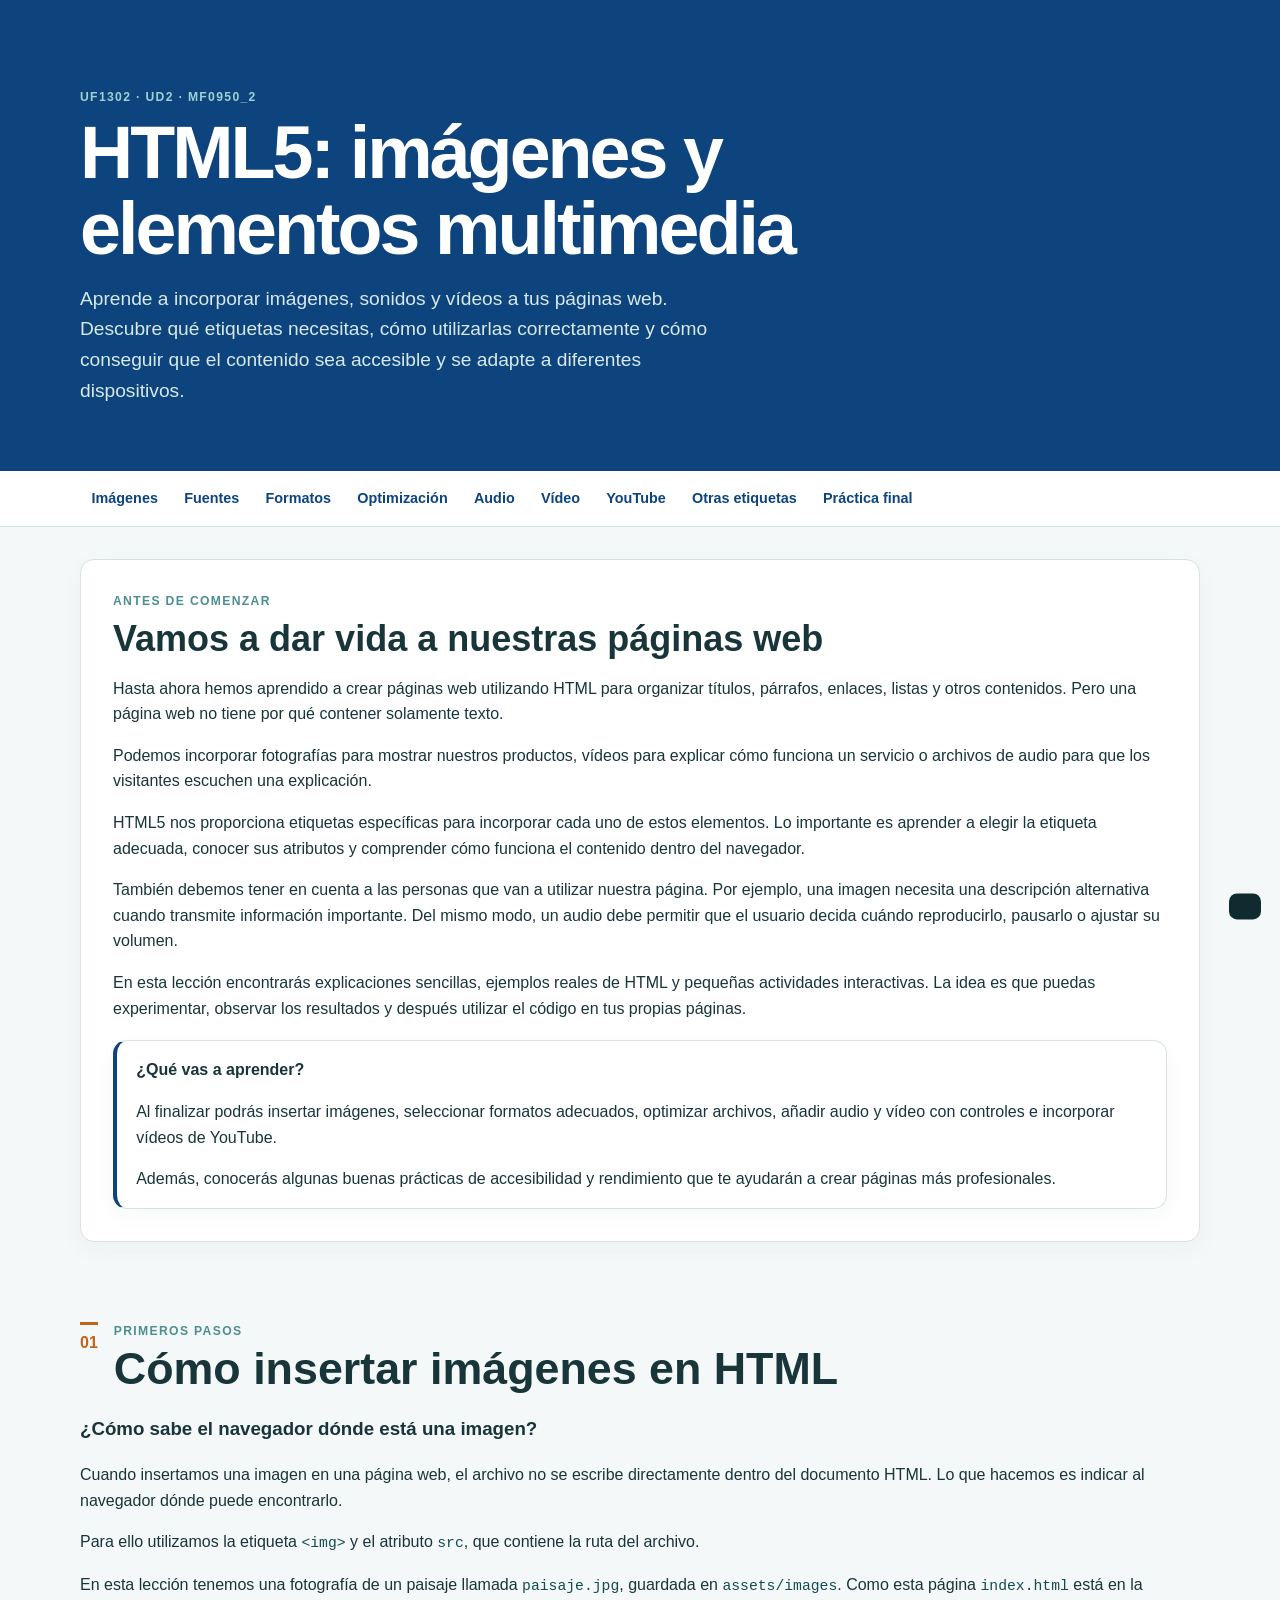
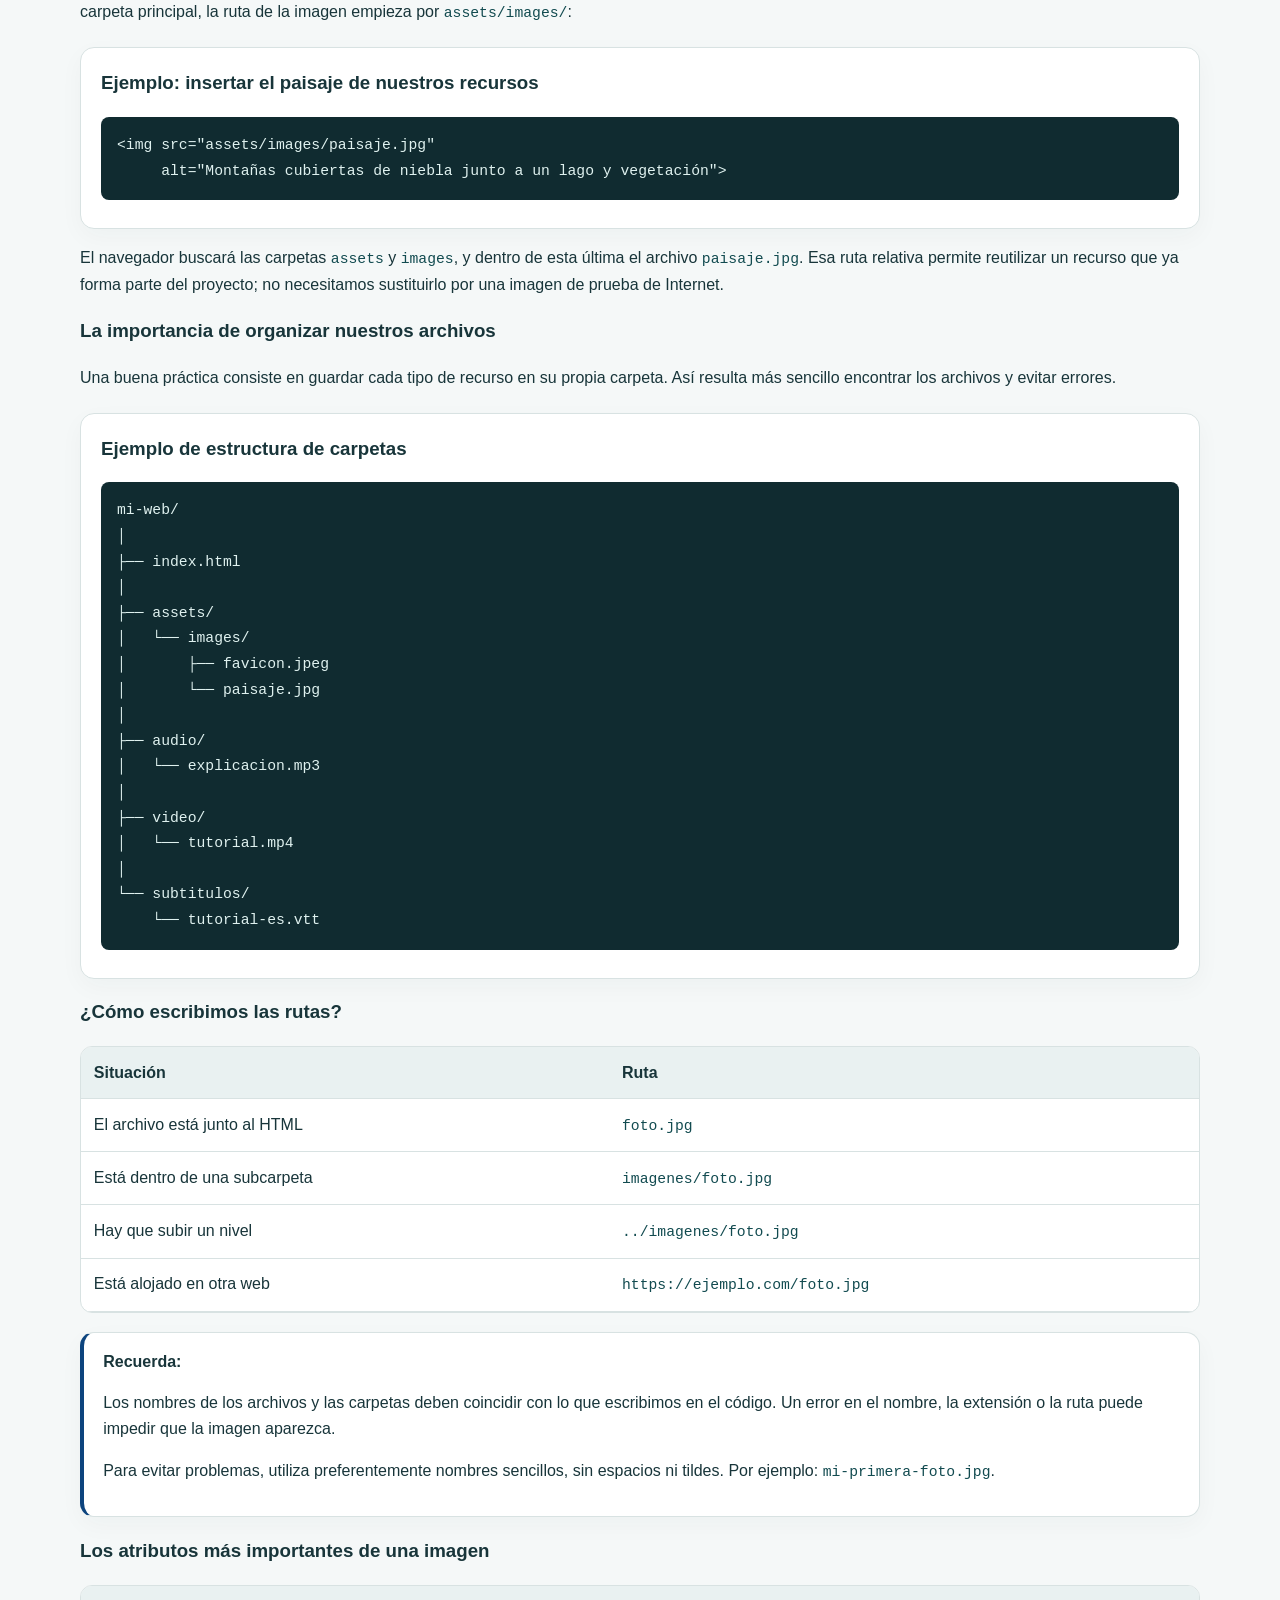
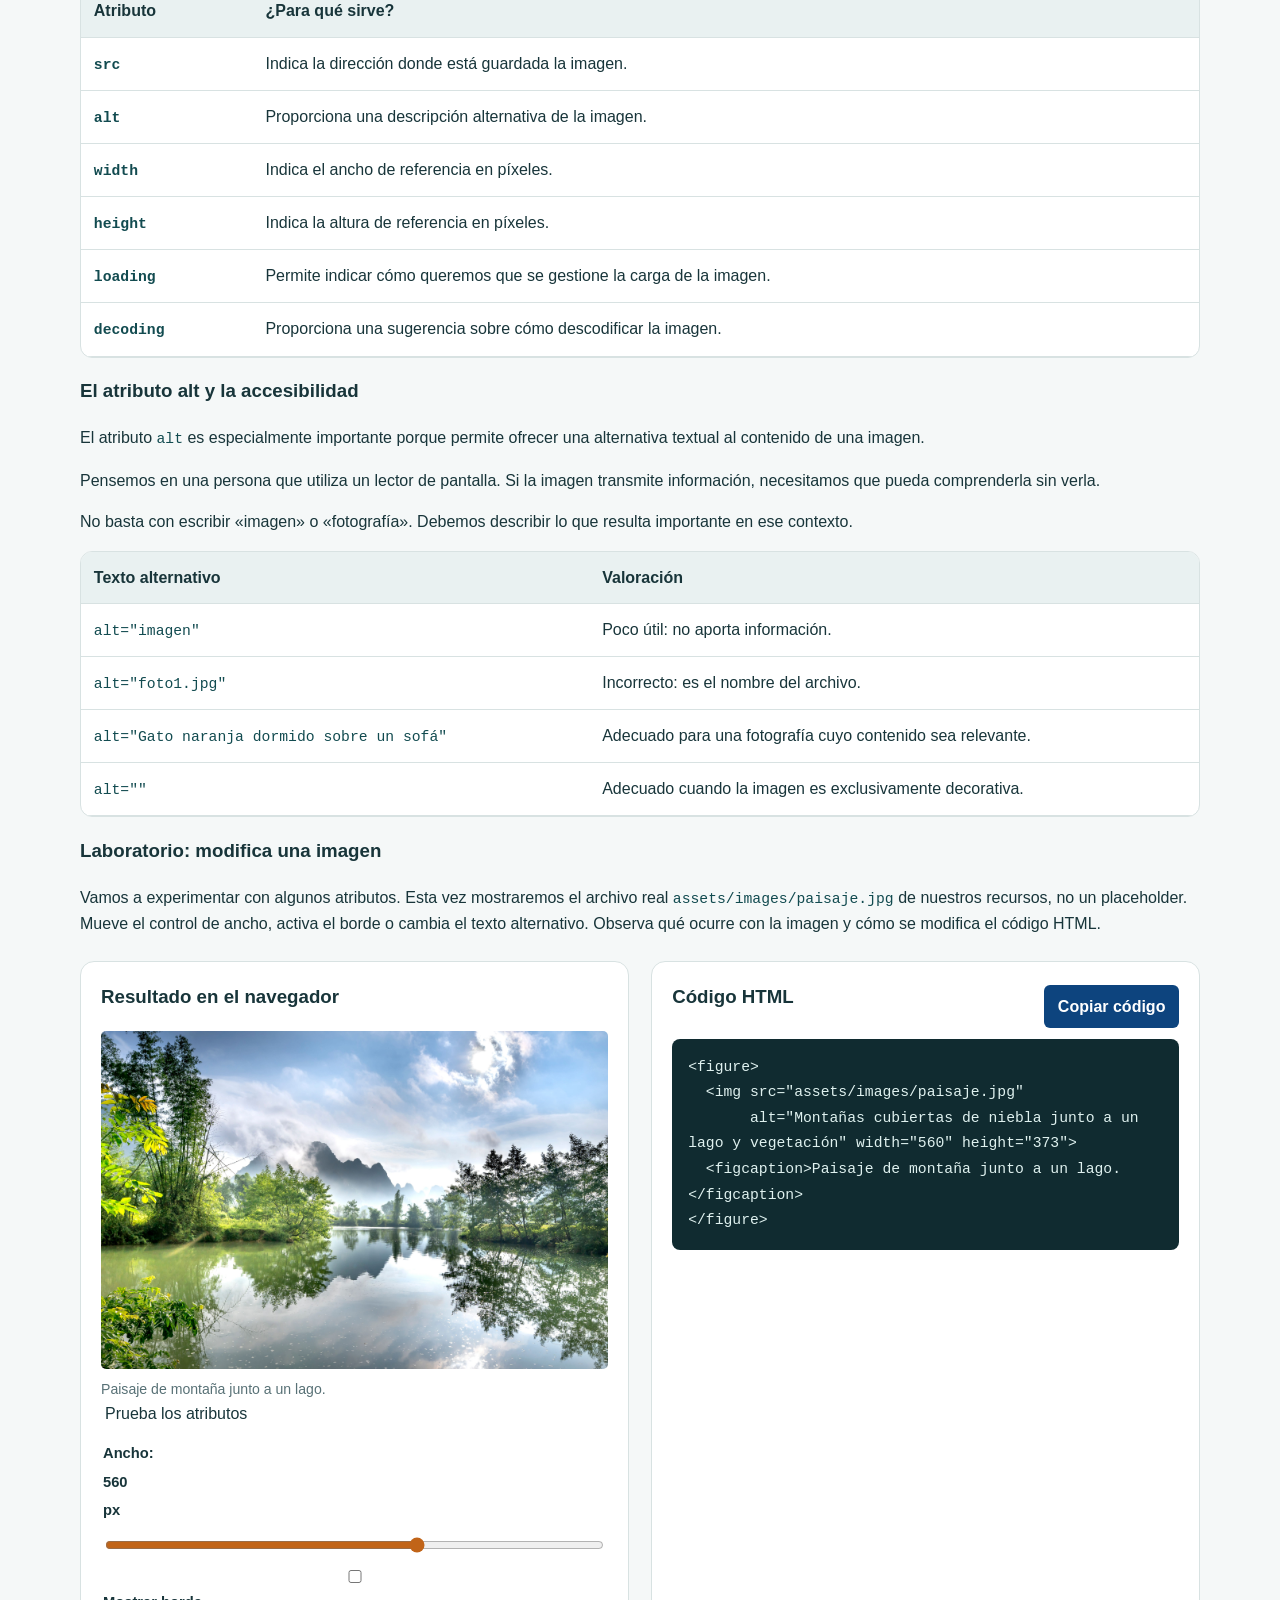
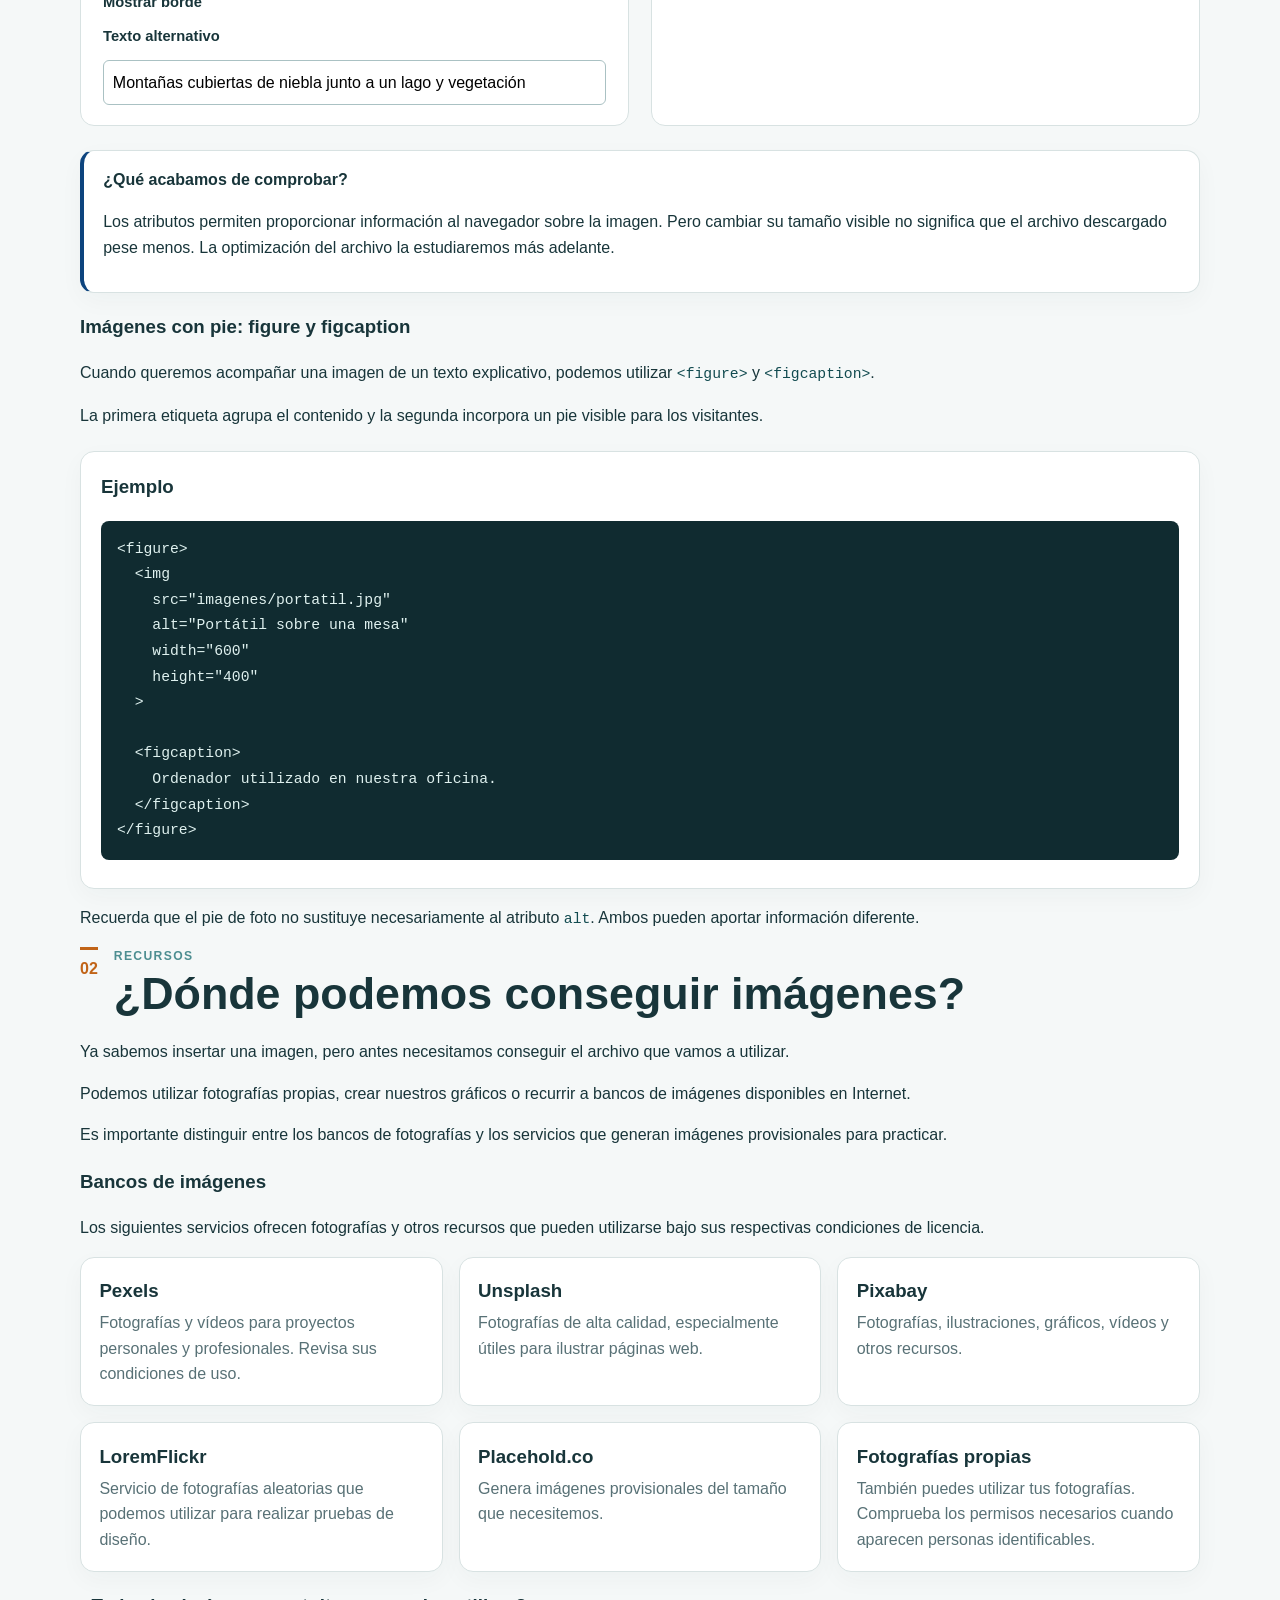
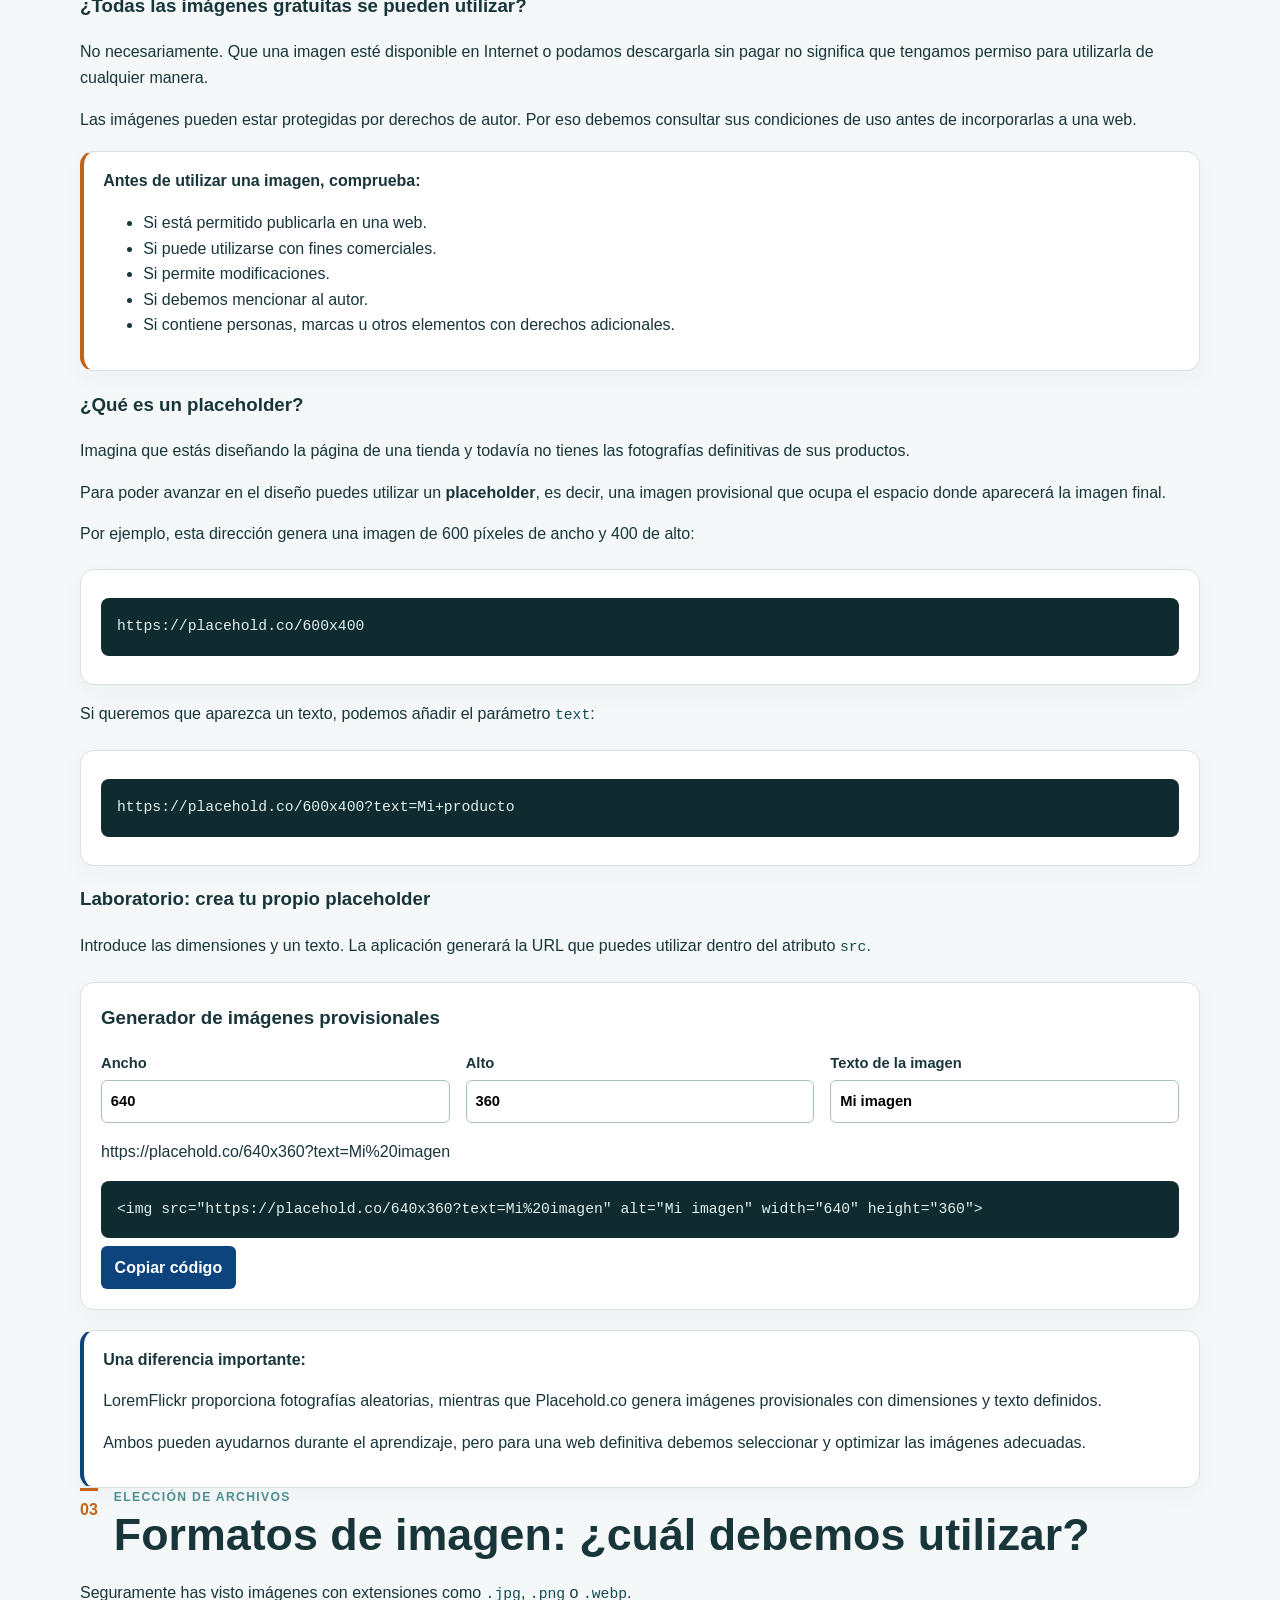
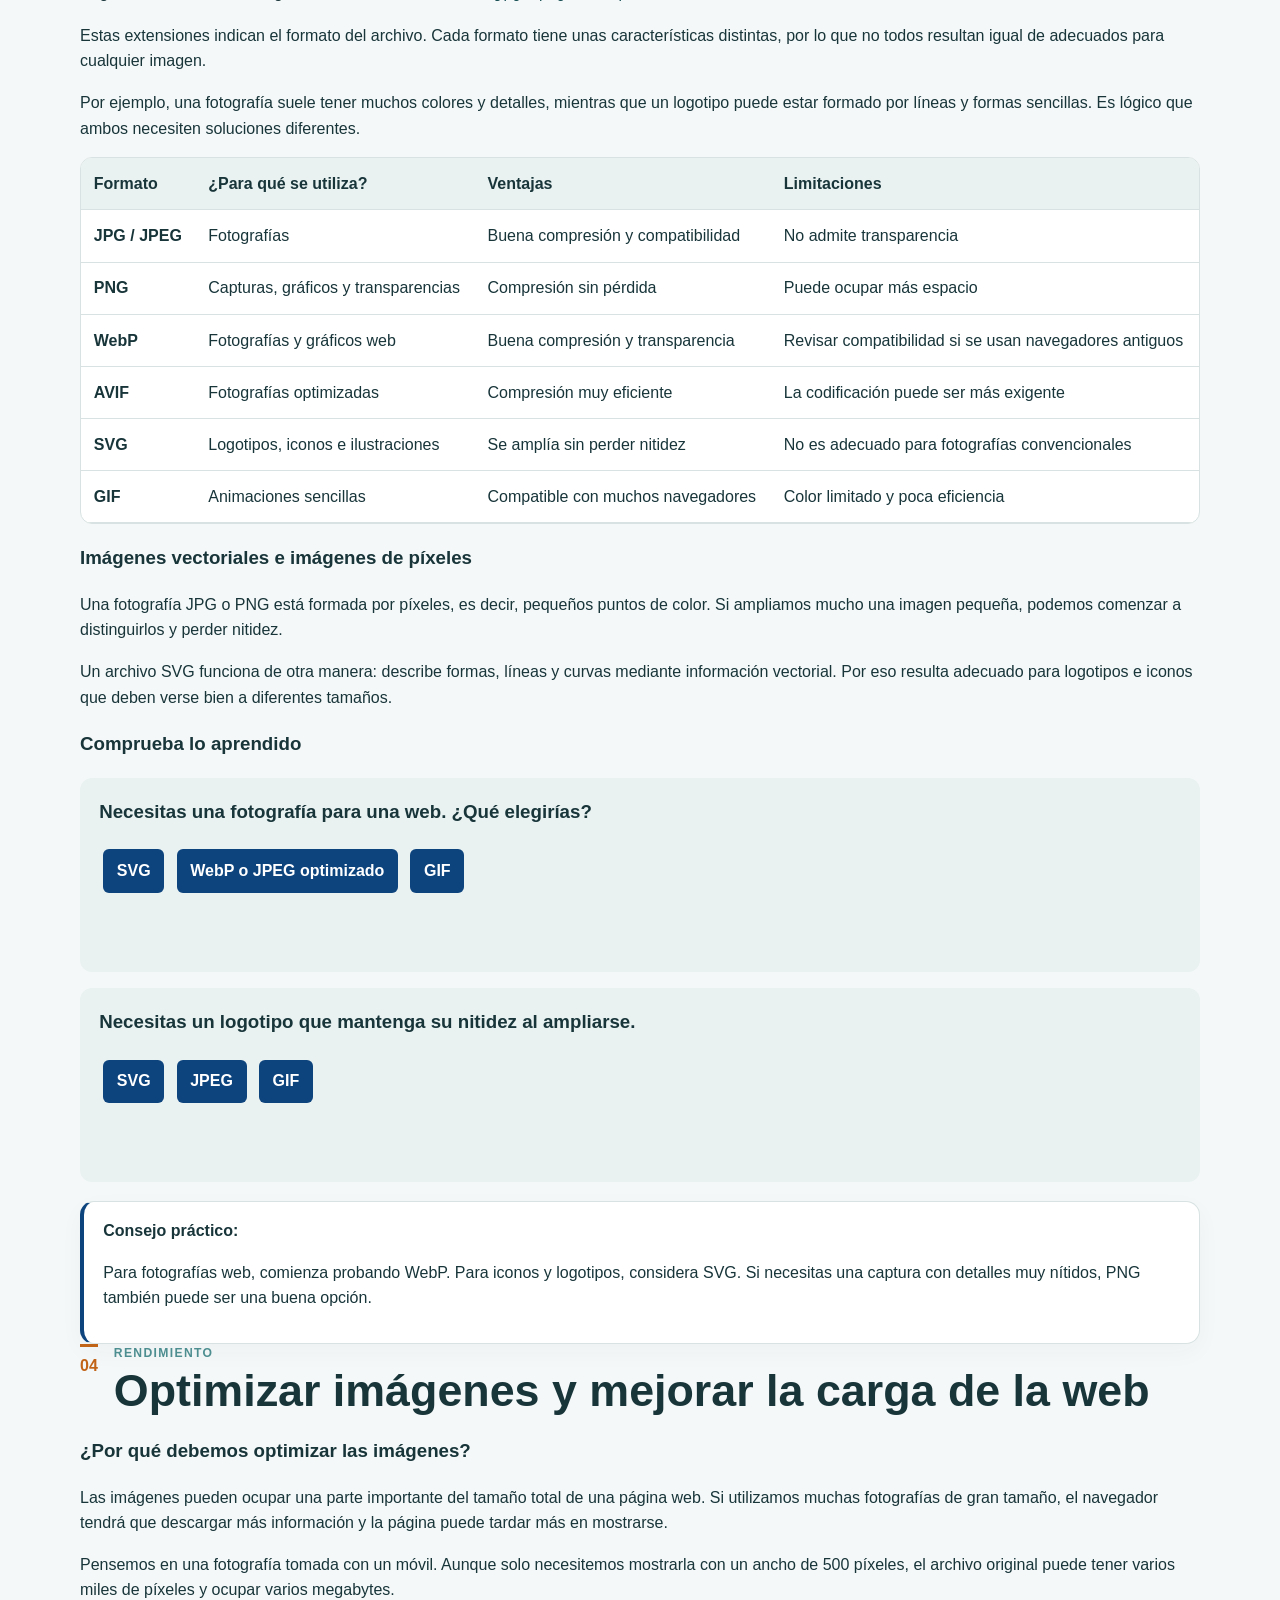
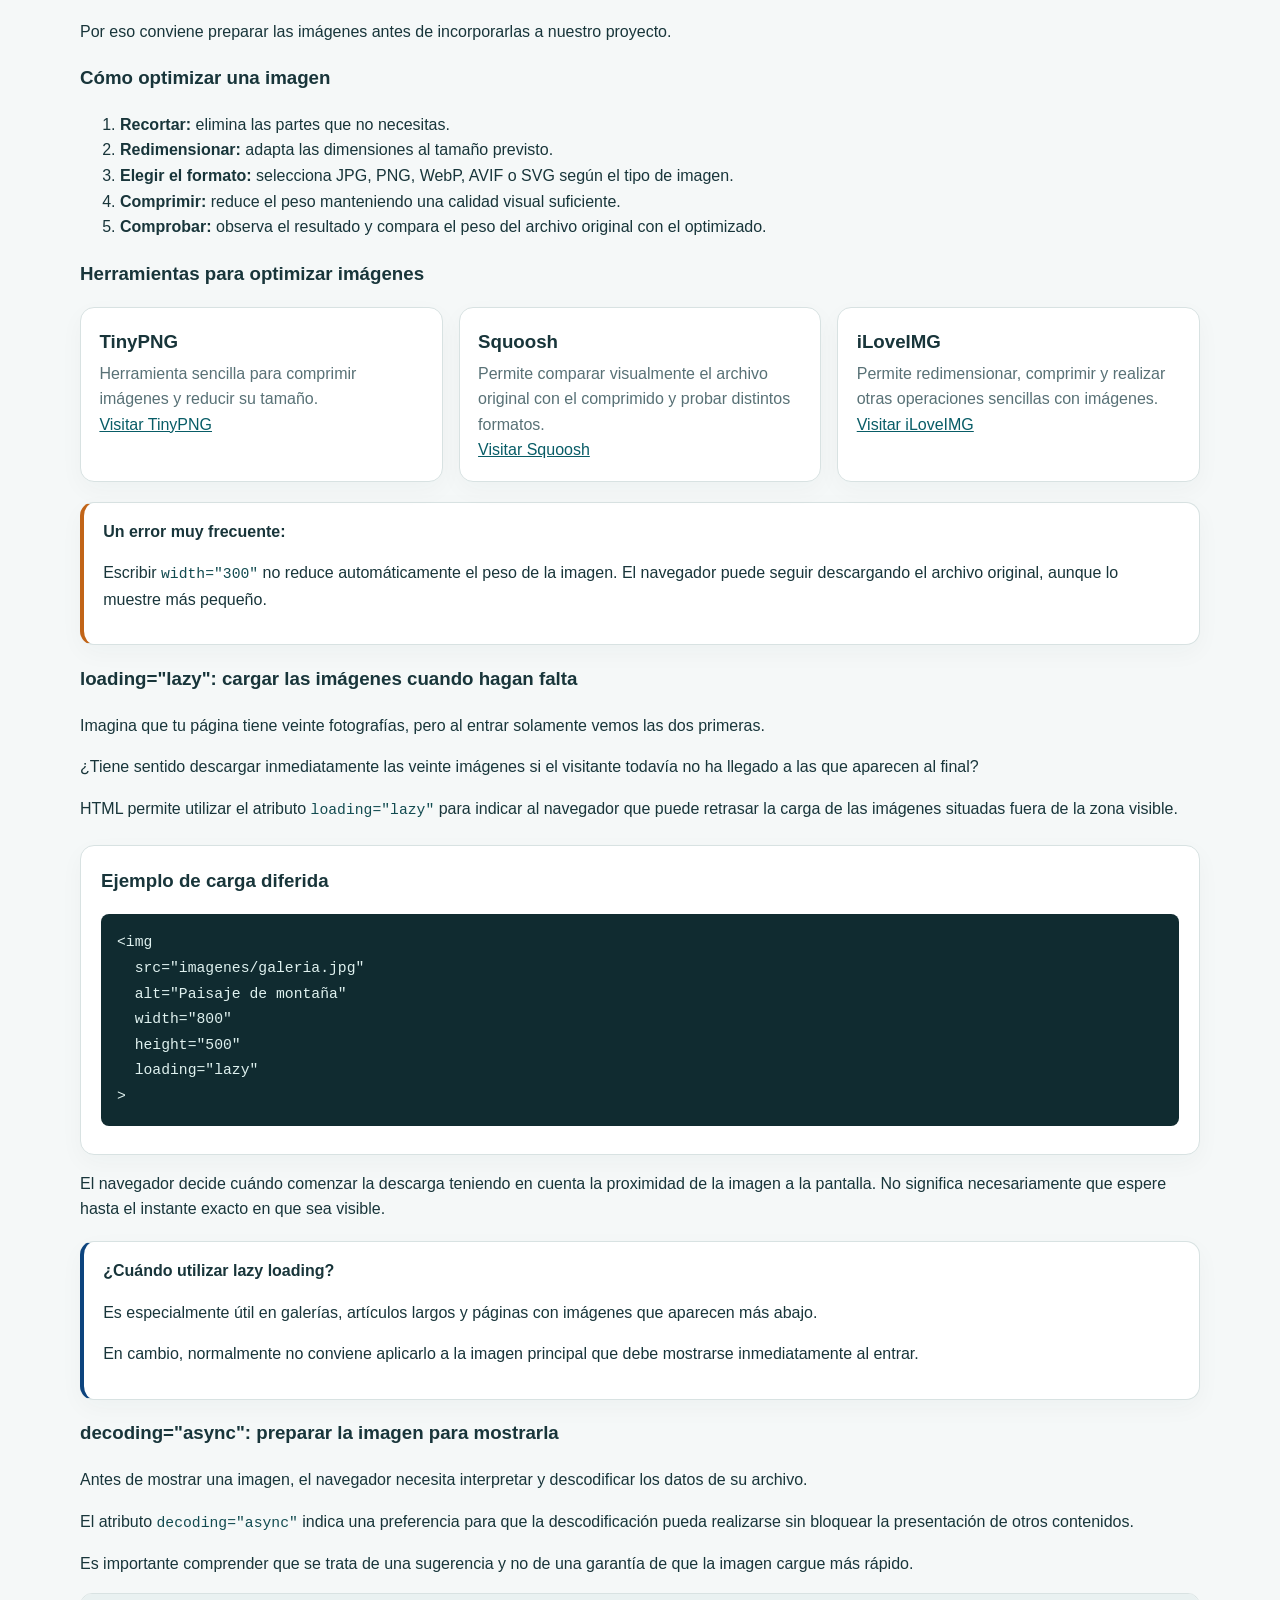
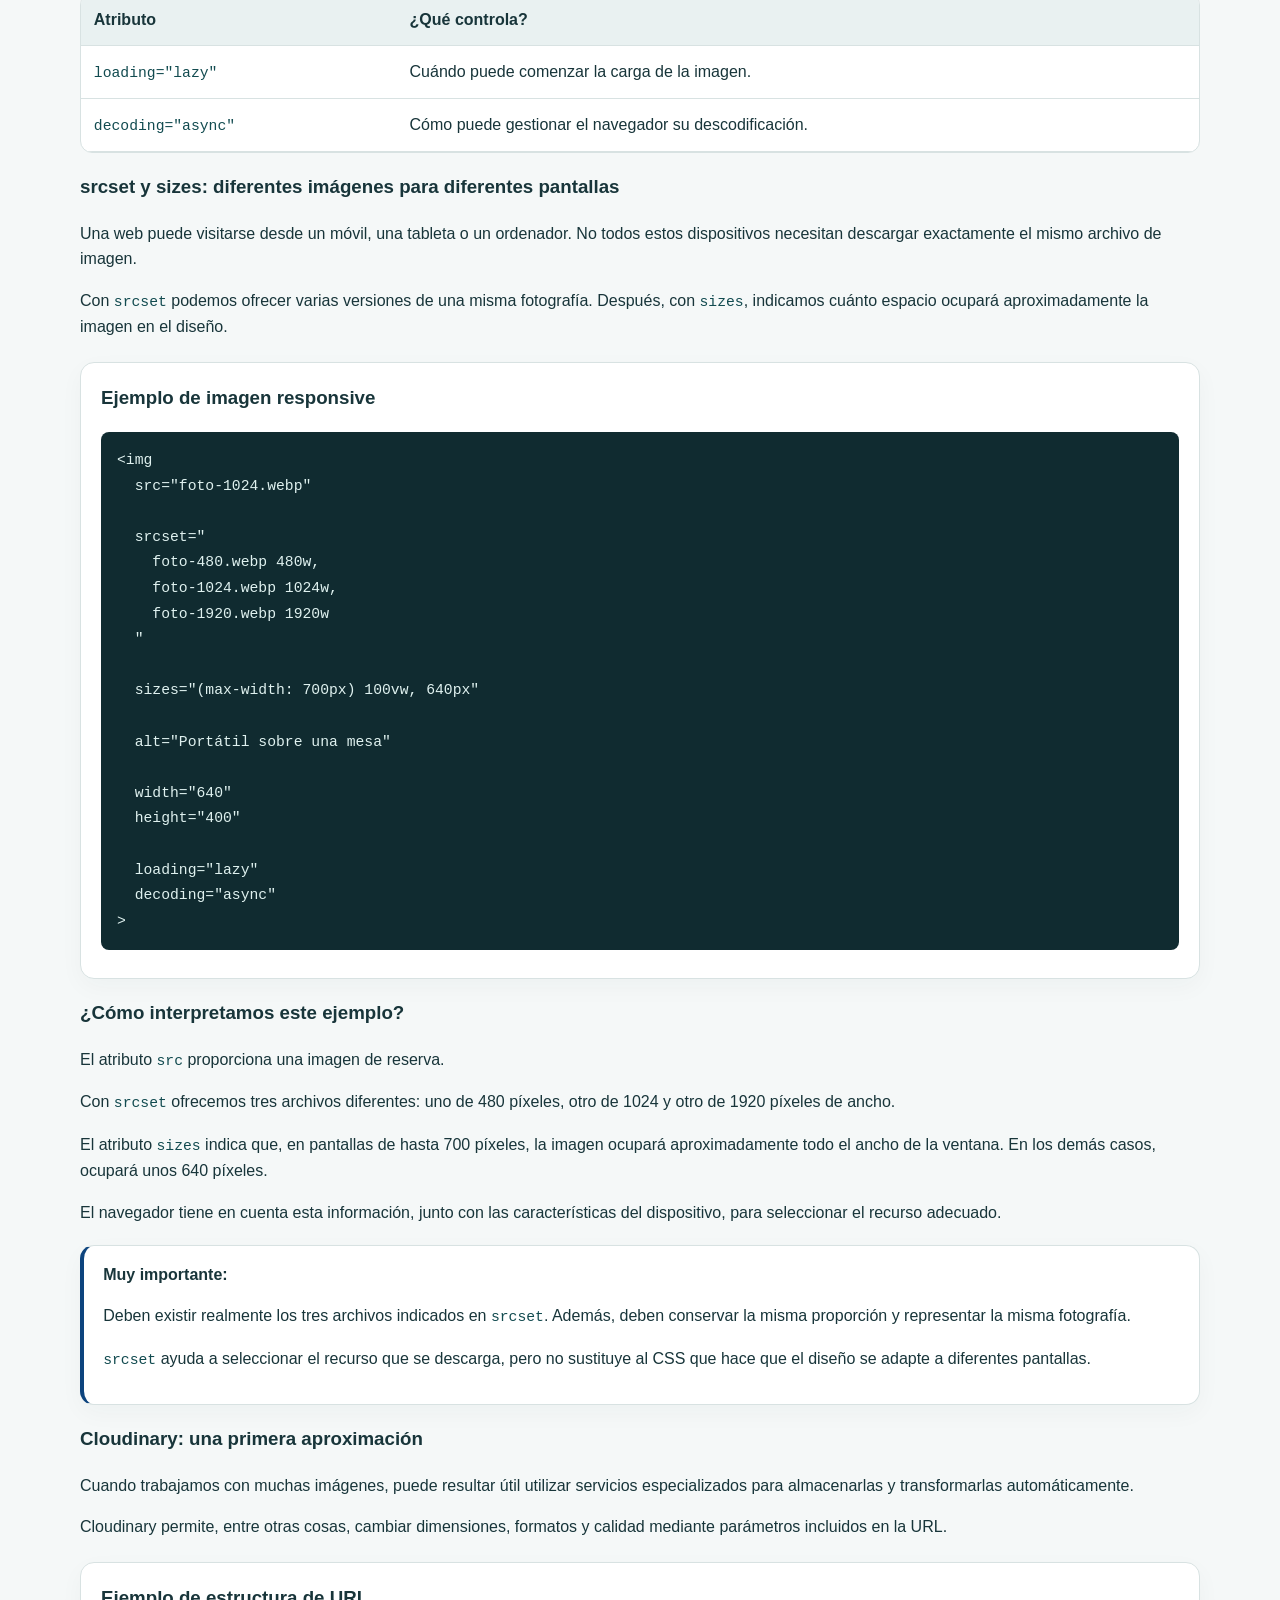
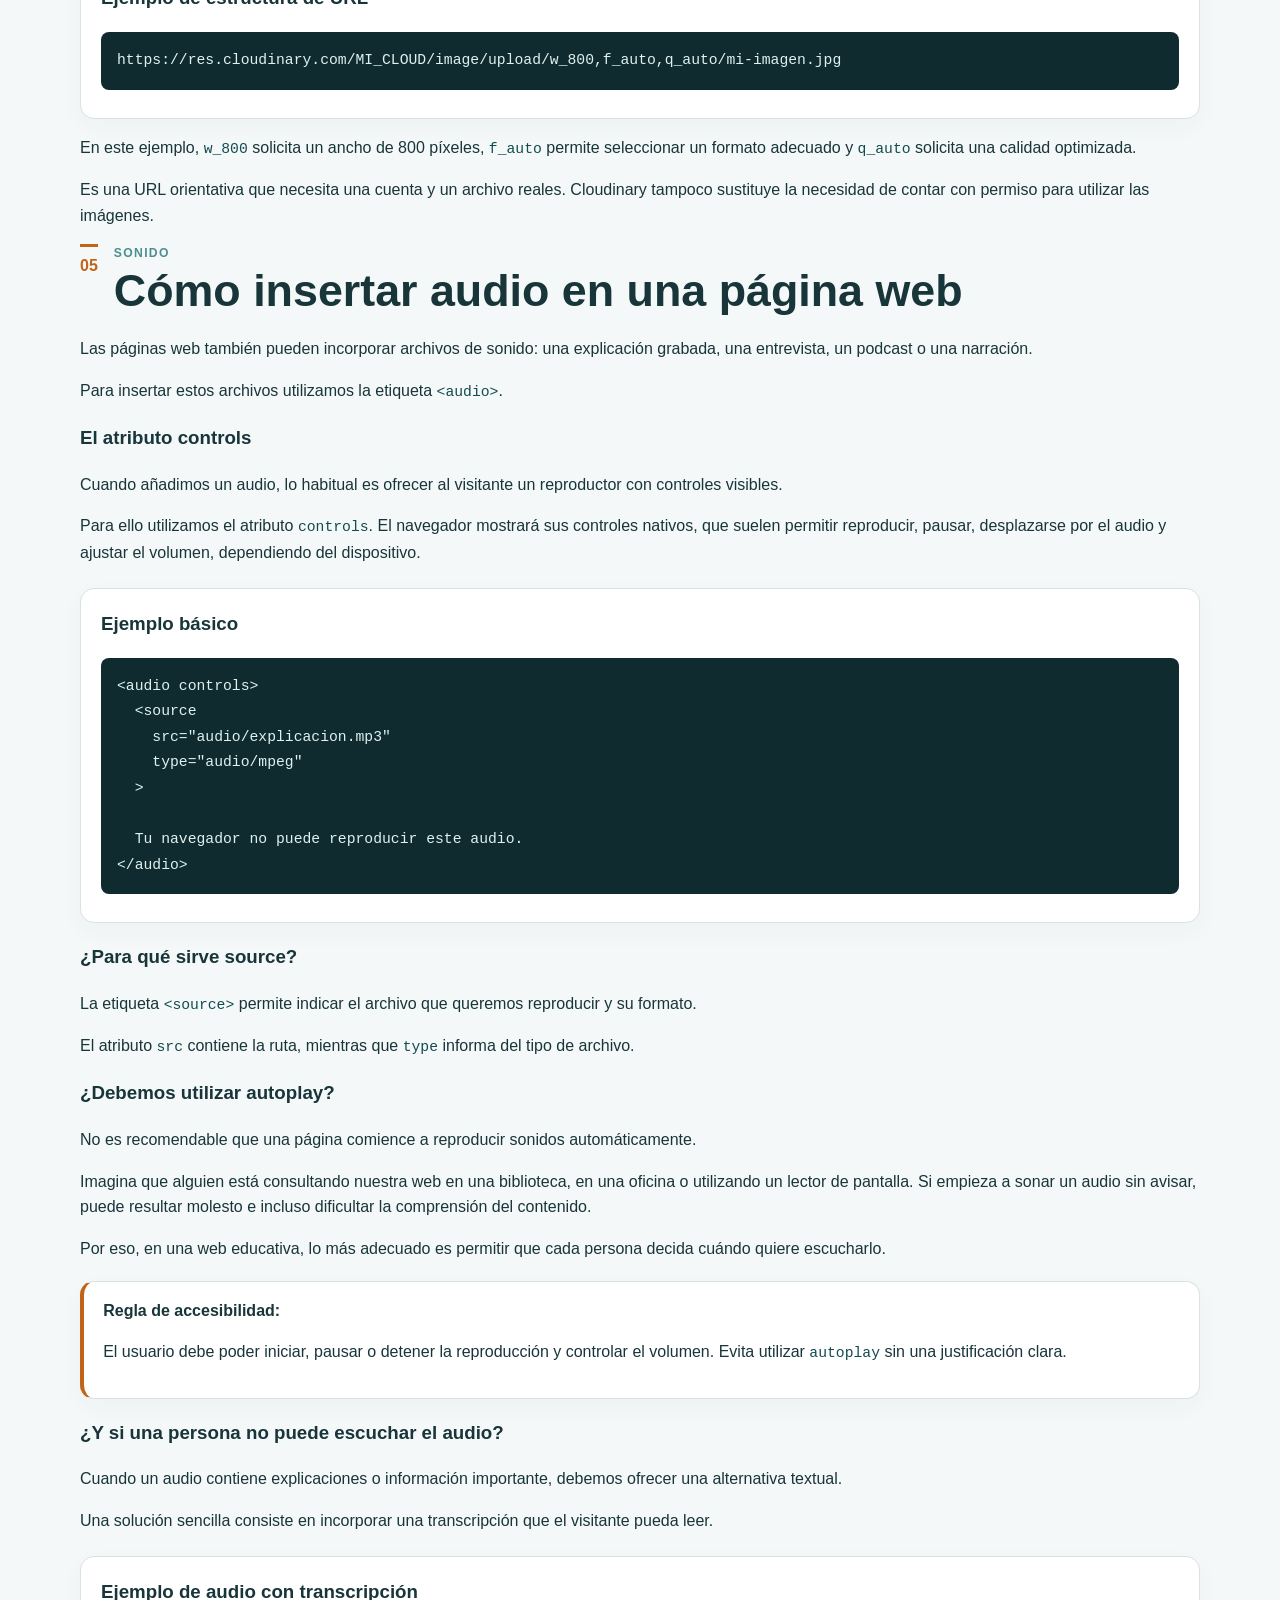
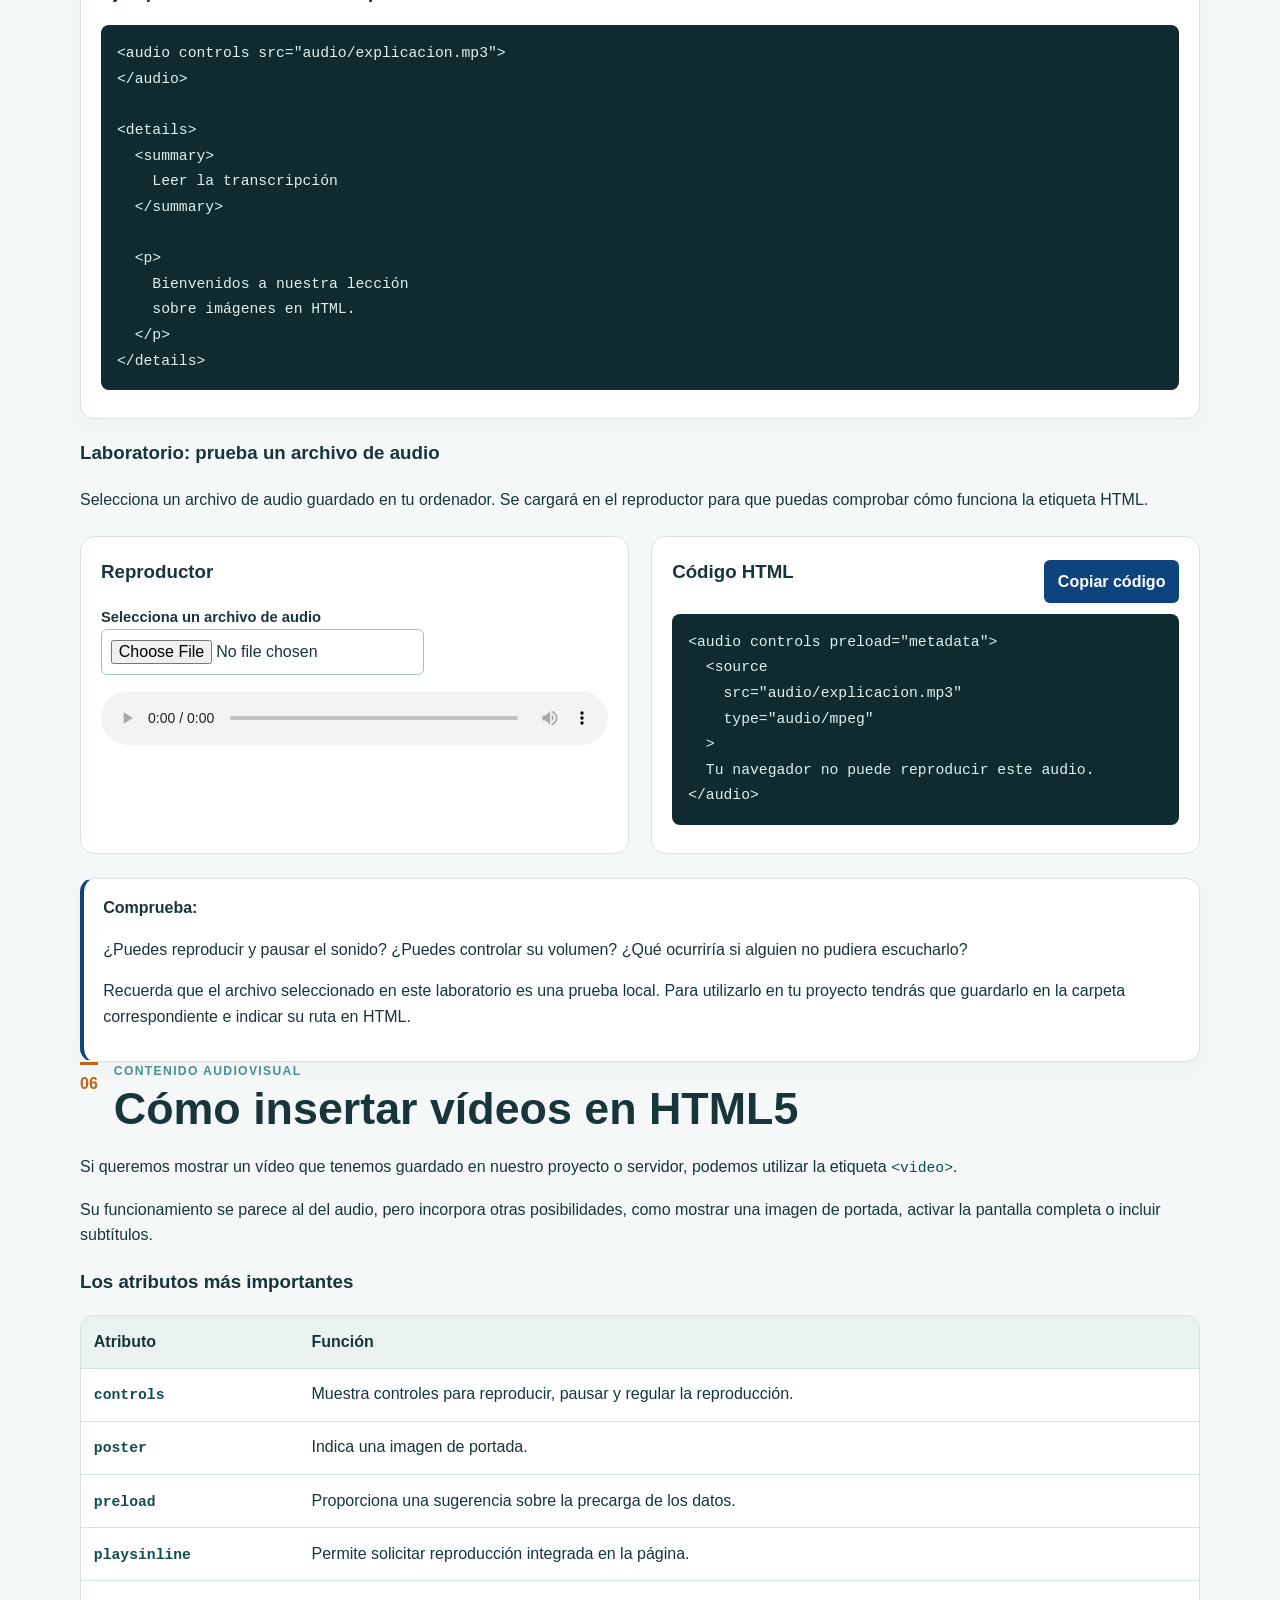
==== index.html @ 97472e69 "subida inicial" ====
<!doctype html>
<html lang="es">
<head>
  <meta charset="UTF-8">
  <meta name="viewport"
        content="width=device-width, initial-scale=1">

  <meta name="description"
        content="Lección interactiva sobre imágenes, audio,
        vídeo y elementos multimedia en HTML5.">

  <title>HTML5: imágenes y elementos multimedia</title>

  <link rel="stylesheet" href="css/styles.css">
  <link rel="icon" type="image/jpeg" href="assets/images/favicon.jpeg">
</head>

<body>

<a class="skip" href="#contenido">
  Saltar al contenido
</a>

<!-- CABECERA -->
<header>
  <div class="wrap">
    <p class="eyebrow">UF1302 · UD2 · MF0950_2</p>

    <h1>HTML5: imágenes y elementos multimedia</h1>

    <p class="lead">
      Aprende a incorporar imágenes, sonidos y vídeos
      a tus páginas web. Descubre qué etiquetas necesitas,
      cómo utilizarlas correctamente y cómo conseguir
      que el contenido sea accesible y se adapte
      a diferentes dispositivos.
    </p>
  </div>
</header>

<!-- NAVEGACIÓN -->
<nav aria-label="Apartados de la lección">
  <div class="wrap">
    <a href="#imagenes">Imágenes</a>
    <a href="#fuentes">Fuentes</a>
    <a href="#formatos">Formatos</a>
    <a href="#rendimiento">Optimización</a>
    <a href="#audio">Audio</a>
    <a href="#video">Vídeo</a>
    <a href="#youtube">YouTube</a>
    <a href="#otros">Otras etiquetas</a>
    <a href="#resumen">Práctica final</a>
  </div>
</nav>

<main id="contenido" class="wrap">

  <!-- INTRODUCCIÓN -->
  <section class="intro">

    <p class="eyebrow">Antes de comenzar</p>

    <h2>Vamos a dar vida a nuestras páginas web</h2>

    <p>
      Hasta ahora hemos aprendido a crear páginas web
      utilizando HTML para organizar títulos, párrafos,
      enlaces, listas y otros contenidos.
      Pero una página web no tiene por qué contener
      solamente texto.
    </p>

    <p>
      Podemos incorporar fotografías para mostrar
      nuestros productos, vídeos para explicar cómo
      funciona un servicio o archivos de audio
      para que los visitantes escuchen una explicación.
    </p>

    <p>
      HTML5 nos proporciona etiquetas específicas
      para incorporar cada uno de estos elementos.
      Lo importante es aprender a elegir la etiqueta
      adecuada, conocer sus atributos y comprender
      cómo funciona el contenido dentro del navegador.
    </p>

    <p>
      También debemos tener en cuenta a las personas
      que van a utilizar nuestra página.
      Por ejemplo, una imagen necesita una descripción
      alternativa cuando transmite información importante.
      Del mismo modo, un audio debe permitir que el usuario
      decida cuándo reproducirlo, pausarlo o ajustar
      su volumen.
    </p>

    <p>
      En esta lección encontrarás explicaciones sencillas,
      ejemplos reales de HTML y pequeñas actividades
      interactivas. La idea es que puedas experimentar,
      observar los resultados y después utilizar
      el código en tus propias páginas.
    </p>

    <aside>
      <strong>¿Qué vas a aprender?</strong>
      <p>
        Al finalizar podrás insertar imágenes,
        seleccionar formatos adecuados, optimizar
        archivos, añadir audio y vídeo con controles
        e incorporar vídeos de YouTube.
      </p>
      <p>
        Además, conocerás algunas buenas prácticas
        de accesibilidad y rendimiento que te ayudarán
        a crear páginas más profesionales.
      </p>
    </aside>

  </section>

  <!-- SECCIÓN 1: IMÁGENES -->
  <section id="imagenes">

    <div class="title">
      <b>01</b>
      <div>
        <p class="eyebrow">Primeros pasos</p>
        <h2>Cómo insertar imágenes en HTML</h2>
      </div>
    </div>

    <h3>¿Cómo sabe el navegador dónde está una imagen?</h3>

    <p>
      Cuando insertamos una imagen en una página web,
      el archivo no se escribe directamente dentro
      del documento HTML. Lo que hacemos es indicar
      al navegador dónde puede encontrarlo.
    </p>

    <p>
      Para ello utilizamos la etiqueta
      <code>&lt;img&gt;</code> y el atributo
      <code>src</code>, que contiene la ruta
      del archivo.
    </p>

    <p>
      En esta lección tenemos una fotografía de un paisaje
      llamada <code>paisaje.jpg</code>, guardada en
      <code>assets/images</code>. Como esta página
      <code>index.html</code> está en la carpeta principal,
      la ruta de la imagen empieza por
      <code>assets/images/</code>:
    </p>

    <article class="tool">
      <h3>Ejemplo: insertar el paisaje de nuestros recursos</h3>

      <pre><code>&lt;img src="assets/images/paisaje.jpg"
     alt="Montañas cubiertas de niebla junto a un lago y vegetación"&gt;</code></pre>
    </article>

    <p>
      El navegador buscará las carpetas
      <code>assets</code> y <code>images</code>, y dentro
      de esta última el archivo <code>paisaje.jpg</code>.
      Esa ruta relativa permite reutilizar un recurso
      que ya forma parte del proyecto; no necesitamos
      sustituirlo por una imagen de prueba de Internet.
    </p>

    <h3>La importancia de organizar nuestros archivos</h3>

    <p>
      Una buena práctica consiste en guardar cada tipo
      de recurso en su propia carpeta.
      Así resulta más sencillo encontrar los archivos
      y evitar errores.
    </p>

    <article class="tool">
      <h3>Ejemplo de estructura de carpetas</h3>

      <pre><code>mi-web/
│
├── index.html
│
├── assets/
│   └── images/
│       ├── favicon.jpeg
│       └── paisaje.jpg
│
├── audio/
│   └── explicacion.mp3
│
├── video/
│   └── tutorial.mp4
│
└── subtitulos/
    └── tutorial-es.vtt</code></pre>
    </article>

    <h3>¿Cómo escribimos las rutas?</h3>

    <div class="table">
      <table>
        <thead>
          <tr>
            <th>Situación</th>
            <th>Ruta</th>
          </tr>
        </thead>

        <tbody>
          <tr>
            <td>El archivo está junto al HTML</td>
            <td><code>foto.jpg</code></td>
          </tr>

          <tr>
            <td>Está dentro de una subcarpeta</td>
            <td><code>imagenes/foto.jpg</code></td>
          </tr>

          <tr>
            <td>Hay que subir un nivel</td>
            <td><code>../imagenes/foto.jpg</code></td>
          </tr>

          <tr>
            <td>Está alojado en otra web</td>
            <td><code>https://ejemplo.com/foto.jpg</code></td>
          </tr>
        </tbody>
      </table>
    </div>

    <aside>
      <strong>Recuerda:</strong>
      <p>
        Los nombres de los archivos y las carpetas deben
        coincidir con lo que escribimos en el código.
        Un error en el nombre, la extensión o la ruta
        puede impedir que la imagen aparezca.
      </p>
      <p>
        Para evitar problemas, utiliza preferentemente
        nombres sencillos, sin espacios ni tildes.
        Por ejemplo: <code>mi-primera-foto.jpg</code>.
      </p>
    </aside>

    <h3>Los atributos más importantes de una imagen</h3>

    <div class="table">
      <table>
        <thead>
          <tr>
            <th>Atributo</th>
            <th>¿Para qué sirve?</th>
          </tr>
        </thead>

        <tbody>
          <tr>
            <th><code>src</code></th>
            <td>
              Indica la dirección donde está guardada
              la imagen.
            </td>
          </tr>

          <tr>
            <th><code>alt</code></th>
            <td>
              Proporciona una descripción alternativa
              de la imagen.
            </td>
          </tr>

          <tr>
            <th><code>width</code></th>
            <td>
              Indica el ancho de referencia en píxeles.
            </td>
          </tr>

          <tr>
            <th><code>height</code></th>
            <td>
              Indica la altura de referencia en píxeles.
            </td>
          </tr>

          <tr>
            <th><code>loading</code></th>
            <td>
              Permite indicar cómo queremos que se
              gestione la carga de la imagen.
            </td>
          </tr>

          <tr>
            <th><code>decoding</code></th>
            <td>
              Proporciona una sugerencia sobre cómo
              descodificar la imagen.
            </td>
          </tr>
        </tbody>
      </table>
    </div>

    <h3>El atributo alt y la accesibilidad</h3>

    <p>
      El atributo <code>alt</code> es especialmente
      importante porque permite ofrecer una alternativa
      textual al contenido de una imagen.
    </p>

    <p>
      Pensemos en una persona que utiliza un lector
      de pantalla. Si la imagen transmite información,
      necesitamos que pueda comprenderla sin verla.
    </p>

    <p>
      No basta con escribir «imagen» o «fotografía».
      Debemos describir lo que resulta importante
      en ese contexto.
    </p>

    <div class="table">
      <table>
        <thead>
          <tr>
            <th>Texto alternativo</th>
            <th>Valoración</th>
          </tr>
        </thead>

        <tbody>
          <tr>
            <td><code>alt="imagen"</code></td>
            <td>
              Poco útil: no aporta información.
            </td>
          </tr>

          <tr>
            <td><code>alt="foto1.jpg"</code></td>
            <td>
              Incorrecto: es el nombre del archivo.
            </td>
          </tr>

          <tr>
            <td>
              <code>alt="Gato naranja dormido sobre un sofá"</code>
            </td>
            <td>
              Adecuado para una fotografía cuyo contenido
              sea relevante.
            </td>
          </tr>

          <tr>
            <td><code>alt=""</code></td>
            <td>
              Adecuado cuando la imagen es
              exclusivamente decorativa.
            </td>
          </tr>
        </tbody>
      </table>
    </div>

    <h3>Laboratorio: modifica una imagen</h3>

    <p>
      Vamos a experimentar con algunos atributos.
      Esta vez mostraremos el archivo real
      <code>assets/images/paisaje.jpg</code> de nuestros
      recursos, no un placeholder. Mueve el control
      de ancho, activa el borde o cambia el texto
      alternativo. Observa qué ocurre con la imagen
      y cómo se modifica el código HTML.
    </p>

    <div class="demo">

      <article>
        <h3>Resultado en el navegador</h3>

        <figure>
          <img
            id="demoImage"
            src="assets/images/paisaje.jpg"
            alt="Montañas cubiertas de niebla junto a un lago y vegetación"
            width="560"
            height="280"
          >

          <figcaption>
            Paisaje de montaña junto a un lago.
          </figcaption>
        </figure>

        <fieldset>
          <legend>Prueba los atributos</legend>

          <label for="imageWidth">
            Ancho:
            <output id="widthOut">560</output> px
          </label>

          <input
            id="imageWidth"
            type="range"
            min="220"
            max="760"
            value="560"
          >

          <label for="imageBorder">
            <input id="imageBorder" type="checkbox">
            Mostrar borde
          </label>

          <label for="imageAlt">
            Texto alternativo
          </label>

          <input
            id="imageAlt"
            type="text"
            value="Montañas cubiertas de niebla junto a un lago y vegetación"
          >
        </fieldset>
      </article>

      <article class="code">

        <div>
          <h3>Código HTML</h3>
          <button type="button" data-copy="imageCode">
            Copiar código
          </button>
        </div>

        <pre><code id="imageCode"></code></pre>

      </article>

    </div>

    <aside>
      <strong>¿Qué acabamos de comprobar?</strong>
      <p>
        Los atributos permiten proporcionar información
        al navegador sobre la imagen.
        Pero cambiar su tamaño visible no significa
        que el archivo descargado pese menos.
        La optimización del archivo la estudiaremos
        más adelante.
      </p>
    </aside>

    <h3>Imágenes con pie: figure y figcaption</h3>

    <p>
      Cuando queremos acompañar una imagen de un texto
      explicativo, podemos utilizar
      <code>&lt;figure&gt;</code> y
      <code>&lt;figcaption&gt;</code>.
    </p>

    <p>
      La primera etiqueta agrupa el contenido y
      la segunda incorpora un pie visible para
      los visitantes.
    </p>

    <article class="tool">
      <h3>Ejemplo</h3>

      <pre><code>&lt;figure&gt;
  &lt;img
    src="imagenes/portatil.jpg"
    alt="Portátil sobre una mesa"
    width="600"
    height="400"
  &gt;

  &lt;figcaption&gt;
    Ordenador utilizado en nuestra oficina.
  &lt;/figcaption&gt;
&lt;/figure&gt;</code></pre>
    </article>

    <p>
      Recuerda que el pie de foto no sustituye
      necesariamente al atributo <code>alt</code>.
      Ambos pueden aportar información diferente.
    </p>

  </section>

  <!-- SECCIÓN 2: FUENTES -->
  <section id="fuentes">

    <div class="title">
      <b>02</b>

      <div>
        <p class="eyebrow">Recursos</p>
        <h2>¿Dónde podemos conseguir imágenes?</h2>
      </div>
    </div>

    <p>
      Ya sabemos insertar una imagen, pero antes
      necesitamos conseguir el archivo que vamos
      a utilizar.
    </p>

    <p>
      Podemos utilizar fotografías propias, crear
      nuestros gráficos o recurrir a bancos
      de imágenes disponibles en Internet.
    </p>

    <p>
      Es importante distinguir entre los bancos
      de fotografías y los servicios que generan
      imágenes provisionales para practicar.
    </p>

    <h3>Bancos de imágenes</h3>

    <p>
      Los siguientes servicios ofrecen fotografías
      y otros recursos que pueden utilizarse bajo
      sus respectivas condiciones de licencia.
    </p>

    <div class="cards">

      <a href="https://www.pexels.com/"
         target="_blank"
         rel="noopener noreferrer">

        <h3>Pexels</h3>

        <p>
          Fotografías y vídeos para proyectos
          personales y profesionales.
          Revisa sus condiciones de uso.
        </p>
      </a>

      <a href="https://unsplash.com/"
         target="_blank"
         rel="noopener noreferrer">

        <h3>Unsplash</h3>

        <p>
          Fotografías de alta calidad,
          especialmente útiles para ilustrar
          páginas web.
        </p>
      </a>

      <a href="https://pixabay.com/"
         target="_blank"
         rel="noopener noreferrer">

        <h3>Pixabay</h3>

        <p>
          Fotografías, ilustraciones,
          gráficos, vídeos y otros recursos.
        </p>
      </a>

      <a href="https://loremflickr.com/"
         target="_blank"
         rel="noopener noreferrer">

        <h3>LoremFlickr</h3>

        <p>
          Servicio de fotografías aleatorias
          que podemos utilizar para realizar
          pruebas de diseño.
        </p>
      </a>

      <a href="https://placehold.co/"
         target="_blank"
         rel="noopener noreferrer">

        <h3>Placehold.co</h3>

        <p>
          Genera imágenes provisionales
          del tamaño que necesitemos.
        </p>
      </a>

      <article>
        <h3>Fotografías propias</h3>

        <p>
          También puedes utilizar tus fotografías.
          Comprueba los permisos necesarios cuando
          aparecen personas identificables.
        </p>
      </article>

    </div>

    <h3>¿Todas las imágenes gratuitas se pueden utilizar?</h3>

    <p>
      No necesariamente. Que una imagen esté
      disponible en Internet o podamos descargarla
      sin pagar no significa que tengamos permiso
      para utilizarla de cualquier manera.
    </p>

    <p>
      Las imágenes pueden estar protegidas
      por derechos de autor. Por eso debemos
      consultar sus condiciones de uso antes
      de incorporarlas a una web.
    </p>

    <aside class="warning">
      <strong>Antes de utilizar una imagen, comprueba:</strong>

      <ul>
        <li>Si está permitido publicarla en una web.</li>
        <li>Si puede utilizarse con fines comerciales.</li>
        <li>Si permite modificaciones.</li>
        <li>Si debemos mencionar al autor.</li>
        <li>
          Si contiene personas, marcas u otros
          elementos con derechos adicionales.
        </li>
      </ul>
    </aside>

    <h3>¿Qué es un placeholder?</h3>

    <p>
      Imagina que estás diseñando la página de una tienda
      y todavía no tienes las fotografías definitivas
      de sus productos.
    </p>

    <p>
      Para poder avanzar en el diseño puedes utilizar
      un <strong>placeholder</strong>, es decir,
      una imagen provisional que ocupa el espacio
      donde aparecerá la imagen final.
    </p>

    <p>
      Por ejemplo, esta dirección genera una imagen
      de 600 píxeles de ancho y 400 de alto:
    </p>

    <article class="tool">
      <pre><code>https://placehold.co/600x400</code></pre>
    </article>

    <p>
      Si queremos que aparezca un texto, podemos
      añadir el parámetro <code>text</code>:
    </p>

    <article class="tool">
      <pre><code>https://placehold.co/600x400?text=Mi+producto</code></pre>
    </article>

    <h3>Laboratorio: crea tu propio placeholder</h3>

    <p>
      Introduce las dimensiones y un texto.
      La aplicación generará la URL que puedes
      utilizar dentro del atributo <code>src</code>.
    </p>

    <article class="tool">

      <h3>Generador de imágenes provisionales</h3>

      <div class="fields">

        <label for="phWidth">
          Ancho
          <input
            id="phWidth"
            type="number"
            value="640"
            min="10"
            max="2000"
          >
        </label>

        <label for="phHeight">
          Alto
          <input
            id="phHeight"
            type="number"
            value="360"
            min="10"
            max="2000"
          >
        </label>

        <label for="phText">
          Texto de la imagen
          <input
            id="phText"
            type="text"
            value="Mi imagen"
          >
        </label>

      </div>

      <p id="phUrl"></p>

      <pre><code id="phCode"></code></pre>

      <button type="button" data-copy="phCode">
        Copiar código
      </button>

    </article>

    <aside>
      <strong>Una diferencia importante:</strong>
      <p>
        LoremFlickr proporciona fotografías aleatorias,
        mientras que Placehold.co genera imágenes
        provisionales con dimensiones y texto definidos.
      </p>
      <p>
        Ambos pueden ayudarnos durante el aprendizaje,
        pero para una web definitiva debemos seleccionar
        y optimizar las imágenes adecuadas.
      </p>
    </aside>

  </section>

  <!-- SECCIÓN 3: FORMATOS -->
  <section id="formatos">

    <div class="title">
      <b>03</b>

      <div>
        <p class="eyebrow">Elección de archivos</p>
        <h2>Formatos de imagen: ¿cuál debemos utilizar?</h2>
      </div>
    </div>

    <p>
      Seguramente has visto imágenes con extensiones
      como <code>.jpg</code>, <code>.png</code>
      o <code>.webp</code>.
    </p>

    <p>
      Estas extensiones indican el formato del archivo.
      Cada formato tiene unas características distintas,
      por lo que no todos resultan igual de adecuados
      para cualquier imagen.
    </p>

    <p>
      Por ejemplo, una fotografía suele tener muchos
      colores y detalles, mientras que un logotipo
      puede estar formado por líneas y formas sencillas.
      Es lógico que ambos necesiten soluciones diferentes.
    </p>

    <div class="table">
      <table>

        <thead>
          <tr>
            <th>Formato</th>
            <th>¿Para qué se utiliza?</th>
            <th>Ventajas</th>
            <th>Limitaciones</th>
          </tr>
        </thead>

        <tbody>

          <tr>
            <th>JPG / JPEG</th>
            <td>Fotografías</td>
            <td>Buena compresión y compatibilidad</td>
            <td>No admite transparencia</td>
          </tr>

          <tr>
            <th>PNG</th>
            <td>Capturas, gráficos y transparencias</td>
            <td>Compresión sin pérdida</td>
            <td>Puede ocupar más espacio</td>
          </tr>

          <tr>
            <th>WebP</th>
            <td>Fotografías y gráficos web</td>
            <td>Buena compresión y transparencia</td>
            <td>Revisar compatibilidad si se usan navegadores antiguos</td>
          </tr>

          <tr>
            <th>AVIF</th>
            <td>Fotografías optimizadas</td>
            <td>Compresión muy eficiente</td>
            <td>La codificación puede ser más exigente</td>
          </tr>

          <tr>
            <th>SVG</th>
            <td>Logotipos, iconos e ilustraciones</td>
            <td>Se amplía sin perder nitidez</td>
            <td>No es adecuado para fotografías convencionales</td>
          </tr>

          <tr>
            <th>GIF</th>
            <td>Animaciones sencillas</td>
            <td>Compatible con muchos navegadores</td>
            <td>Color limitado y poca eficiencia</td>
          </tr>

        </tbody>
      </table>
    </div>

    <h3>Imágenes vectoriales e imágenes de píxeles</h3>

    <p>
      Una fotografía JPG o PNG está formada por
      píxeles, es decir, pequeños puntos de color.
      Si ampliamos mucho una imagen pequeña,
      podemos comenzar a distinguirlos y perder nitidez.
    </p>

    <p>
      Un archivo SVG funciona de otra manera:
      describe formas, líneas y curvas mediante
      información vectorial.
      Por eso resulta adecuado para logotipos
      e iconos que deben verse bien a diferentes tamaños.
    </p>

    <h3>Comprueba lo aprendido</h3>

    <div class="mini">
      <h3>Necesitas una fotografía para una web. ¿Qué elegirías?</h3>

      <button type="button" data-answer="no">SVG</button>
      <button type="button" data-answer="yes">WebP o JPEG optimizado</button>
      <button type="button" data-answer="no">GIF</button>

      <p aria-live="polite"></p>
    </div>

    <div class="mini">
      <h3>Necesitas un logotipo que mantenga su nitidez al ampliarse.</h3>

      <button type="button" data-answer="yes">SVG</button>
      <button type="button" data-answer="no">JPEG</button>
      <button type="button" data-answer="no">GIF</button>

      <p aria-live="polite"></p>
    </div>

    <aside>
      <strong>Consejo práctico:</strong>
      <p>
        Para fotografías web, comienza probando WebP.
        Para iconos y logotipos, considera SVG.
        Si necesitas una captura con detalles muy nítidos,
        PNG también puede ser una buena opción.
      </p>
    </aside>

  </section>

  <!-- SECCIÓN 4: OPTIMIZACIÓN -->
  <section id="rendimiento">

    <div class="title">
      <b>04</b>

      <div>
        <p class="eyebrow">Rendimiento</p>
        <h2>Optimizar imágenes y mejorar la carga de la web</h2>
      </div>
    </div>

    <h3>¿Por qué debemos optimizar las imágenes?</h3>

    <p>
      Las imágenes pueden ocupar una parte importante
      del tamaño total de una página web.
      Si utilizamos muchas fotografías de gran tamaño,
      el navegador tendrá que descargar más información
      y la página puede tardar más en mostrarse.
    </p>

    <p>
      Pensemos en una fotografía tomada con un móvil.
      Aunque solo necesitemos mostrarla con un ancho
      de 500 píxeles, el archivo original puede
      tener varios miles de píxeles y ocupar
      varios megabytes.
    </p>

    <p>
      Por eso conviene preparar las imágenes
      antes de incorporarlas a nuestro proyecto.
    </p>

    <h3>Cómo optimizar una imagen</h3>

    <ol>
      <li>
        <strong>Recortar:</strong>
        elimina las partes que no necesitas.
      </li>

      <li>
        <strong>Redimensionar:</strong>
        adapta las dimensiones al tamaño previsto.
      </li>

      <li>
        <strong>Elegir el formato:</strong>
        selecciona JPG, PNG, WebP, AVIF o SVG
        según el tipo de imagen.
      </li>

      <li>
        <strong>Comprimir:</strong>
        reduce el peso manteniendo una calidad visual
        suficiente.
      </li>

      <li>
        <strong>Comprobar:</strong>
        observa el resultado y compara el peso
        del archivo original con el optimizado.
      </li>
    </ol>

    <h3>Herramientas para optimizar imágenes</h3>

    <div class="cards">

      <article>
        <h3>TinyPNG</h3>
        <p>
          Herramienta sencilla para comprimir
          imágenes y reducir su tamaño.
        </p>
        <a href="https://tinypng.com/"
           target="_blank" rel="noopener noreferrer">
          Visitar TinyPNG
        </a>
      </article>

      <article>
        <h3>Squoosh</h3>
        <p>
          Permite comparar visualmente el archivo
          original con el comprimido y probar
          distintos formatos.
        </p>
        <a href="https://squoosh.app/"
           target="_blank" rel="noopener noreferrer">
          Visitar Squoosh
        </a>
      </article>

      <article>
        <h3>iLoveIMG</h3>
        <p>
          Permite redimensionar, comprimir
          y realizar otras operaciones
          sencillas con imágenes.
        </p>
        <a href="https://www.iloveimg.com/"
           target="_blank" rel="noopener noreferrer">
          Visitar iLoveIMG
        </a>
      </article>

    </div>

    <aside class="warning">
      <strong>Un error muy frecuente:</strong>

      <p>
        Escribir <code>width="300"</code> no reduce
        automáticamente el peso de la imagen.
        El navegador puede seguir descargando
        el archivo original, aunque lo muestre
        más pequeño.
      </p>
    </aside>

    <h3>loading="lazy": cargar las imágenes cuando hagan falta</h3>

    <p>
      Imagina que tu página tiene veinte fotografías,
      pero al entrar solamente vemos las dos primeras.
    </p>

    <p>
      ¿Tiene sentido descargar inmediatamente
      las veinte imágenes si el visitante todavía
      no ha llegado a las que aparecen al final?
    </p>

    <p>
      HTML permite utilizar el atributo
      <code>loading="lazy"</code> para indicar
      al navegador que puede retrasar la carga
      de las imágenes situadas fuera de la zona visible.
    </p>

    <article class="tool">
      <h3>Ejemplo de carga diferida</h3>

      <pre><code>&lt;img
  src="imagenes/galeria.jpg"
  alt="Paisaje de montaña"
  width="800"
  height="500"
  loading="lazy"
&gt;</code></pre>
    </article>

    <p>
      El navegador decide cuándo comenzar
      la descarga teniendo en cuenta la proximidad
      de la imagen a la pantalla.
      No significa necesariamente que espere
      hasta el instante exacto en que sea visible.
    </p>

    <aside>
      <strong>¿Cuándo utilizar lazy loading?</strong>

      <p>
        Es especialmente útil en galerías,
        artículos largos y páginas con imágenes
        que aparecen más abajo.
      </p>

      <p>
        En cambio, normalmente no conviene
        aplicarlo a la imagen principal que
        debe mostrarse inmediatamente al entrar.
      </p>
    </aside>

    <h3>decoding="async": preparar la imagen para mostrarla</h3>

    <p>
      Antes de mostrar una imagen, el navegador
      necesita interpretar y descodificar los datos
      de su archivo.
    </p>

    <p>
      El atributo <code>decoding="async"</code>
      indica una preferencia para que la descodificación
      pueda realizarse sin bloquear la presentación
      de otros contenidos.
    </p>

    <p>
      Es importante comprender que se trata
      de una sugerencia y no de una garantía
      de que la imagen cargue más rápido.
    </p>

    <div class="table">
      <table>
        <thead>
          <tr>
            <th>Atributo</th>
            <th>¿Qué controla?</th>
          </tr>
        </thead>

        <tbody>
          <tr>
            <td><code>loading="lazy"</code></td>
            <td>
              Cuándo puede comenzar la carga
              de la imagen.
            </td>
          </tr>

          <tr>
            <td><code>decoding="async"</code></td>
            <td>
              Cómo puede gestionar el navegador
              su descodificación.
            </td>
          </tr>
        </tbody>
      </table>
    </div>

    <h3>srcset y sizes: diferentes imágenes para diferentes pantallas</h3>

    <p>
      Una web puede visitarse desde un móvil,
      una tableta o un ordenador.
      No todos estos dispositivos necesitan
      descargar exactamente el mismo archivo
      de imagen.
    </p>

    <p>
      Con <code>srcset</code> podemos ofrecer
      varias versiones de una misma fotografía.
      Después, con <code>sizes</code>, indicamos
      cuánto espacio ocupará aproximadamente
      la imagen en el diseño.
    </p>

    <article class="tool">
      <h3>Ejemplo de imagen responsive</h3>

      <pre><code>&lt;img
  src="foto-1024.webp"

  srcset="
    foto-480.webp 480w,
    foto-1024.webp 1024w,
    foto-1920.webp 1920w
  "

  sizes="(max-width: 700px) 100vw, 640px"

  alt="Portátil sobre una mesa"

  width="640"
  height="400"

  loading="lazy"
  decoding="async"
&gt;</code></pre>
    </article>

    <h3>¿Cómo interpretamos este ejemplo?</h3>

    <p>
      El atributo <code>src</code> proporciona
      una imagen de reserva.
    </p>

    <p>
      Con <code>srcset</code> ofrecemos tres
      archivos diferentes: uno de 480 píxeles,
      otro de 1024 y otro de 1920 píxeles
      de ancho.
    </p>

    <p>
      El atributo <code>sizes</code> indica que,
      en pantallas de hasta 700 píxeles,
      la imagen ocupará aproximadamente
      todo el ancho de la ventana.
      En los demás casos, ocupará unos 640 píxeles.
    </p>

    <p>
      El navegador tiene en cuenta esta información,
      junto con las características del dispositivo,
      para seleccionar el recurso adecuado.
    </p>

    <aside>
      <strong>Muy importante:</strong>

      <p>
        Deben existir realmente los tres archivos
        indicados en <code>srcset</code>.
        Además, deben conservar la misma proporción
        y representar la misma fotografía.
      </p>

      <p>
        <code>srcset</code> ayuda a seleccionar
        el recurso que se descarga, pero no sustituye
        al CSS que hace que el diseño se adapte
        a diferentes pantallas.
      </p>
    </aside>

    <h3>Cloudinary: una primera aproximación</h3>

    <p>
      Cuando trabajamos con muchas imágenes,
      puede resultar útil utilizar servicios
      especializados para almacenarlas
      y transformarlas automáticamente.
    </p>

    <p>
      Cloudinary permite, entre otras cosas,
      cambiar dimensiones, formatos y calidad
      mediante parámetros incluidos en la URL.
    </p>

    <article class="tool">
      <h3>Ejemplo de estructura de URL</h3>

      <pre><code>https://res.cloudinary.com/MI_CLOUD/image/upload/w_800,f_auto,q_auto/mi-imagen.jpg</code></pre>
    </article>

    <p>
      En este ejemplo, <code>w_800</code>
      solicita un ancho de 800 píxeles,
      <code>f_auto</code> permite seleccionar
      un formato adecuado y <code>q_auto</code>
      solicita una calidad optimizada.
    </p>

    <p>
      Es una URL orientativa que necesita
      una cuenta y un archivo reales.
      Cloudinary tampoco sustituye la necesidad
      de contar con permiso para utilizar las imágenes.
    </p>

  </section>

  <!-- SECCIÓN 5: AUDIO -->
  <section id="audio">

    <div class="title">
      <b>05</b>

      <div>
        <p class="eyebrow">Sonido</p>
        <h2>Cómo insertar audio en una página web</h2>
      </div>
    </div>

    <p>
      Las páginas web también pueden incorporar
      archivos de sonido: una explicación grabada,
      una entrevista, un podcast o una narración.
    </p>

    <p>
      Para insertar estos archivos utilizamos
      la etiqueta <code>&lt;audio&gt;</code>.
    </p>

    <h3>El atributo controls</h3>

    <p>
      Cuando añadimos un audio, lo habitual
      es ofrecer al visitante un reproductor
      con controles visibles.
    </p>

    <p>
      Para ello utilizamos el atributo
      <code>controls</code>.
      El navegador mostrará sus controles nativos,
      que suelen permitir reproducir, pausar,
      desplazarse por el audio y ajustar
      el volumen, dependiendo del dispositivo.
    </p>

    <article class="tool">
      <h3>Ejemplo básico</h3>

      <pre><code>&lt;audio controls&gt;
  &lt;source
    src="audio/explicacion.mp3"
    type="audio/mpeg"
  &gt;

  Tu navegador no puede reproducir este audio.
&lt;/audio&gt;</code></pre>
    </article>

    <h3>¿Para qué sirve source?</h3>

    <p>
      La etiqueta <code>&lt;source&gt;</code>
      permite indicar el archivo que queremos
      reproducir y su formato.
    </p>

    <p>
      El atributo <code>src</code> contiene la ruta,
      mientras que <code>type</code> informa
      del tipo de archivo.
    </p>

    <h3>¿Debemos utilizar autoplay?</h3>

    <p>
      No es recomendable que una página comience
      a reproducir sonidos automáticamente.
    </p>

    <p>
      Imagina que alguien está consultando
      nuestra web en una biblioteca, en una oficina
      o utilizando un lector de pantalla.
      Si empieza a sonar un audio sin avisar,
      puede resultar molesto e incluso dificultar
      la comprensión del contenido.
    </p>

    <p>
      Por eso, en una web educativa,
      lo más adecuado es permitir que cada
      persona decida cuándo quiere escucharlo.
    </p>

    <aside class="warning">
      <strong>Regla de accesibilidad:</strong>

      <p>
        El usuario debe poder iniciar,
        pausar o detener la reproducción
        y controlar el volumen.
        Evita utilizar <code>autoplay</code>
        sin una justificación clara.
      </p>
    </aside>

    <h3>¿Y si una persona no puede escuchar el audio?</h3>

    <p>
      Cuando un audio contiene explicaciones
      o información importante, debemos ofrecer
      una alternativa textual.
    </p>

    <p>
      Una solución sencilla consiste en incorporar
      una transcripción que el visitante pueda leer.
    </p>

    <article class="tool">
      <h3>Ejemplo de audio con transcripción</h3>

      <pre><code>&lt;audio controls src="audio/explicacion.mp3"&gt;
&lt;/audio&gt;

&lt;details&gt;
  &lt;summary&gt;
    Leer la transcripción
  &lt;/summary&gt;

  &lt;p&gt;
    Bienvenidos a nuestra lección
    sobre imágenes en HTML.
  &lt;/p&gt;
&lt;/details&gt;</code></pre>
    </article>

    <h3>Laboratorio: prueba un archivo de audio</h3>

    <p>
      Selecciona un archivo de audio guardado
      en tu ordenador. Se cargará en el reproductor
      para que puedas comprobar cómo funciona
      la etiqueta HTML.
    </p>

    <div class="demo">

      <article>
        <h3>Reproductor</h3>

        <label for="audioFile">
          Selecciona un archivo de audio
        </label>

        <input
          id="audioFile"
          type="file"
          accept="audio/*"
        >

        <audio
          id="audioPlayer"
          controls
          preload="metadata"
        ></audio>
      </article>

      <article class="code">

        <div>
          <h3>Código HTML</h3>
          <button type="button" data-copy="audioCode">
            Copiar código
          </button>
        </div>

        <pre><code id="audioCode">&lt;audio controls preload="metadata"&gt;
  &lt;source
    src="audio/explicacion.mp3"
    type="audio/mpeg"
  &gt;
  Tu navegador no puede reproducir este audio.
&lt;/audio&gt;</code></pre>

      </article>

    </div>

    <aside>
      <strong>Comprueba:</strong>
      <p>
        ¿Puedes reproducir y pausar el sonido?
        ¿Puedes controlar su volumen?
        ¿Qué ocurriría si alguien no pudiera escucharlo?
      </p>
      <p>
        Recuerda que el archivo seleccionado
        en este laboratorio es una prueba local.
        Para utilizarlo en tu proyecto tendrás
        que guardarlo en la carpeta correspondiente
        e indicar su ruta en HTML.
      </p>
    </aside>

  </section>

  <!-- SECCIÓN 6: VÍDEO -->
  <section id="video">

    <div class="title">
      <b>06</b>

      <div>
        <p class="eyebrow">Contenido audiovisual</p>
        <h2>Cómo insertar vídeos en HTML5</h2>
      </div>
    </div>

    <p>
      Si queremos mostrar un vídeo que tenemos
      guardado en nuestro proyecto o servidor,
      podemos utilizar la etiqueta
      <code>&lt;video&gt;</code>.
    </p>

    <p>
      Su funcionamiento se parece al del audio,
      pero incorpora otras posibilidades,
      como mostrar una imagen de portada,
      activar la pantalla completa
      o incluir subtítulos.
    </p>

    <h3>Los atributos más importantes</h3>

    <div class="table">
      <table>
        <thead>
          <tr>
            <th>Atributo</th>
            <th>Función</th>
          </tr>
        </thead>

        <tbody>
          <tr>
            <th><code>controls</code></th>
            <td>
              Muestra controles para reproducir,
              pausar y regular la reproducción.
            </td>
          </tr>

          <tr>
            <th><code>poster</code></th>
            <td>
              Indica una imagen de portada.
            </td>
          </tr>

          <tr>
            <th><code>preload</code></th>
            <td>
              Proporciona una sugerencia sobre
              la precarga de los datos.
            </td>
          </tr>

          <tr>
            <th><code>playsinline</code></th>
            <td>
              Permite solicitar reproducción
              integrada en la página.
            </td>
          </tr>

          <tr>
            <th><code>width</code></th>
            <td>
              Ancho de referencia del reproductor.
            </td>
          </tr>

          <tr>
            <th><code>height</code></th>
            <td>
              Altura de referencia del reproductor.
            </td>
          </tr>
        </tbody>
      </table>
    </div>

    <h3>Un ejemplo completo de vídeo</h3>

    <article class="tool">

      <pre><code>&lt;video
  controls
  preload="metadata"
  poster="imagenes/portada.jpg"
  width="800"
  height="450"
&gt;

  &lt;source
    src="video/tutorial.mp4"
    type="video/mp4"
  &gt;

  &lt;track
    kind="captions"
    src="subtitulos/tutorial-es.vtt"
    srclang="es"
    label="Español"
    default
  &gt;

  Tu navegador no puede reproducir el vídeo.
&lt;/video&gt;</code></pre>

    </article>

    <h3>¿Por qué son importantes los subtítulos?</h3>

    <p>
      Los subtítulos permiten acceder
      al contenido hablado y a la información
      sonora relevante de un vídeo sin necesidad
      de escucharlo.
    </p>

    <p>
      Esto resulta especialmente importante
      para personas sordas o con dificultades
      auditivas, pero también puede ayudar
      a quienes estudian en lugares donde
      no pueden activar el sonido.
    </p>

    <p>
      En HTML podemos enlazar los subtítulos
      mediante la etiqueta
      <code>&lt;track&gt;</code>.
    </p>

    <h3>El archivo WebVTT</h3>

    <p>
      Los subtítulos pueden guardarse
      en un archivo con extensión <code>.vtt</code>.
      Este archivo contiene los textos
      y los momentos en los que deben mostrarse.
    </p>

    <article class="tool">

      <h3>Ejemplo: tutorial-es.vtt</h3>

      <pre><code>WEBVTT

00:00:01.000 --> 00:00:04.000
Bienvenidos a nuestra lección de HTML.

00:00:04.500 --> 00:00:08.000
Hoy aprenderemos a insertar vídeos.</code></pre>

    </article>

    <p>
      En este ejemplo, el primer subtítulo
      aparece aproximadamente desde el segundo uno
      hasta el segundo cuatro.
    </p>

    <p>
      El archivo debe existir y la ruta indicada
      en <code>&lt;track&gt;</code> debe
      coincidir con su ubicación.
    </p>

    <h3>Laboratorio: prueba un vídeo propio</h3>

    <p>
      Selecciona un vídeo de tu ordenador.
      Podrás visualizarlo utilizando
      el reproductor HTML5 del navegador.
    </p>

    <div class="demo">

      <article>

        <h3>Reproductor de vídeo</h3>

        <label for="videoFile">
          Selecciona un vídeo local
        </label>

        <input
          id="videoFile"
          type="file"
          accept="video/*"
        >

        <video
          id="videoPlayer"
          controls
          preload="metadata"
          playsinline
        ></video>

      </article>

      <article class="code">

        <div>
          <h3>Código HTML</h3>
          <button type="button" data-copy="videoCode">
            Copiar código
          </button>
        </div>

        <pre><code id="videoCode">&lt;video
  controls
  preload="metadata"
  poster="portada.jpg"
&gt;
  &lt;source
    src="video/demo.mp4"
    type="video/mp4"
  &gt;

  &lt;track
    kind="captions"
    src="subtitulos-es.vtt"
    srclang="es"
    label="Español"
  &gt;
&lt;/video&gt;</code></pre>

      </article>

    </div>

    <aside>
      <strong>Una buena práctica:</strong>

      <p>
        Evita iniciar automáticamente vídeos
        con sonido. Muestra controles visibles
        y proporciona subtítulos cuando
        el contenido los necesite.
      </p>

      <p>
        También debemos procurar que el reproductor
        se adapte al ancho de la pantalla,
        especialmente en dispositivos móviles.
      </p>
    </aside>

  </section>

  <!-- SECCIÓN 7: YOUTUBE -->
  <section id="youtube">

    <div class="title">
      <b>07</b>

      <div>
        <p class="eyebrow">Contenido externo</p>
        <h2>Cómo insertar un vídeo de YouTube</h2>
      </div>
    </div>

    <p>
      Hasta ahora hemos aprendido a insertar
      vídeos que guardamos en nuestro proyecto.
      Pero ¿qué ocurre si el vídeo está alojado
      en YouTube?
    </p>

    <p>
      En ese caso no necesitamos descargarlo.
      Podemos mostrar el reproductor de YouTube
      dentro de nuestra página mediante
      la etiqueta <code>&lt;iframe&gt;</code>.
    </p>

    <h3>¿Qué es un iframe?</h3>

    <p>
      Un <code>iframe</code> permite incrustar
      otro documento HTML dentro de una página.
      Por ejemplo, podemos mostrar un reproductor
      de YouTube sin tener que crear
      nuestro propio reproductor.
    </p>

    <h3>Cómo obtener el código de YouTube</h3>

    <ol>
      <li>Abre el vídeo que quieres utilizar.</li>
      <li>Selecciona la opción <strong>Compartir</strong>.</li>
      <li>Elige <strong>Insertar</strong>.</li>
      <li>Copia el código HTML proporcionado.</li>
      <li>Pégalo en el lugar correspondiente de tu página.</li>
    </ol>

    <p>
      Ten en cuenta que algunos vídeos
      no permiten la reproducción incrustada,
      según la configuración de sus propietarios.
    </p>

    <h3>Ejemplo de iframe</h3>

    <article class="tool">

      <pre><code>&lt;iframe
  src="https://www.youtube.com/embed/VIDEO_ID"
  title="Tutorial de HTML"
  width="560"
  height="315"
  loading="lazy"
  allowfullscreen
&gt;
&lt;/iframe&gt;</code></pre>

    </article>

    <p>
      Debemos sustituir <code>VIDEO_ID</code>
      por el identificador del vídeo que queremos
      mostrar. Si utilizas la opción Insertar
      de YouTube, la plataforma te proporciona
      la dirección adecuada.
    </p>

    <h3>¿Cómo conseguir que el iframe sea responsive?</h3>

    <p>
      Un reproductor con dimensiones fijas
      puede ocupar más espacio del disponible
      en una pantalla pequeña.
    </p>

    <p>
      Podemos resolverlo utilizando CSS
      y manteniendo una proporción de 16:9.
    </p>

    <article class="tool">

      <h3>Ejemplo de iframe adaptable</h3>

      <pre><code>&lt;div class="video-responsive"&gt;

  &lt;iframe
    src="https://www.youtube.com/embed/VIDEO_ID"
    title="Tutorial de HTML"
    loading="lazy"
    allowfullscreen
  &gt;&lt;/iframe&gt;

&lt;/div&gt;</code></pre>

      <pre><code>.video-responsive {
  width: 100%;
  max-width: 800px;
  aspect-ratio: 16 / 9;
}

.video-responsive iframe {
  width: 100%;
  height: 100%;
  border: 0;
}</code></pre>

    </article>

    <h3>Laboratorio: genera tu iframe</h3>

    <p>
      Copia la dirección de un vídeo de YouTube
      y pégala en el siguiente campo.
      La aplicación intentará obtener
      su identificador y generará
      el código necesario para insertarlo.
    </p>

    <article class="tool">

      <h3>Generador de iframe de YouTube</h3>

      <label for="ytUrl">
        Introduce la URL del vídeo
      </label>

      <input
        id="ytUrl"
        type="url"
        placeholder="https://www.youtube.com/watch?v=..."
      >

      <button id="ytGenerate" type="button">
        Generar iframe
      </button>

      <p id="ytFeedback" aria-live="polite"></p>

      <div id="ytPreview" class="embed"></div>

      <pre><code id="ytCode">Introduce una URL válida de YouTube para generar el código.</code></pre>

      <button type="button" data-copy="ytCode">
        Copiar código
      </button>

    </article>

    <h3>¿iframe y frameset son lo mismo?</h3>

    <p>
      No. Aunque sus nombres se parecen,
      son elementos diferentes.
    </p>

    <p>
      En temas anteriores vimos que
      <code>&lt;frameset&gt;</code> y
      <code>&lt;frame&gt;</code> se utilizaban
      antiguamente para dividir toda la ventana
      del navegador en diferentes marcos.
      Estas etiquetas están obsoletas.
    </p>

    <p>
      En cambio, <code>&lt;iframe&gt;</code>
      sigue siendo una etiqueta válida de HTML5
      y puede utilizarse para incrustar
      contenido externo.
    </p>

    <div class="table">
      <table>
        <thead>
          <tr>
            <th>Etiqueta</th>
            <th>Situación actual</th>
          </tr>
        </thead>

        <tbody>
          <tr>
            <td><code>&lt;frameset&gt;</code></td>
            <td>Obsoleta</td>
          </tr>
          <tr>
            <td><code>&lt;frame&gt;</code></td>
            <td>Obsoleta</td>
          </tr>
          <tr>
            <td><code>&lt;iframe&gt;</code></td>
            <td>Válida en HTML5</td>
          </tr>
        </tbody>
      </table>
    </div>

    <aside>
      <strong>Ten en cuenta la privacidad:</strong>

      <p>
        Al insertar contenido de YouTube,
        nuestra página puede establecer conexiones
        con servicios externos.
        En proyectos reales debemos tener
        en cuenta las obligaciones de privacidad
        y consentimiento que correspondan.
      </p>
    </aside>

  </section>

  <!-- SECCIÓN 8: OTRAS ETIQUETAS -->
  <section id="otros">

    <div class="title">
      <b>08</b>

      <div>
        <p class="eyebrow">Ampliación</p>
        <h2>Otras etiquetas para insertar recursos</h2>
      </div>
    </div>

    <p>
      HTML también dispone de las etiquetas
      <code>&lt;object&gt;</code> y
      <code>&lt;embed&gt;</code>.
    </p>

    <p>
      Estas etiquetas permiten incorporar
      determinados recursos externos.
      Aunque siguen siendo válidas,
      actualmente utilizamos normalmente
      <code>&lt;audio&gt;</code> para sonidos
      y <code>&lt;video&gt;</code> para vídeos.
    </p>

    <div class="cards">

      <article>
        <h3>&lt;object&gt;</h3>

        <p>
          Permite incorporar recursos externos
          y ofrecer contenido alternativo
          cuando no pueden mostrarse.
        </p>
      </article>

      <article>
        <h3>&lt;embed&gt;</h3>

        <p>
          Permite incrustar determinados
          contenidos externos mediante
          una etiqueta específica.
        </p>
      </article>

      <article>
        <h3>Documentos PDF</h3>

        <p>
          Un ejemplo de uso de
          <code>&lt;object&gt;</code>
          es mostrar un documento PDF
          dentro de la página.
        </p>
      </article>

    </div>

    <article class="tool">

      <h3>Ejemplo: insertar un PDF</h3>

      <pre><code>&lt;object
  data="documento.pdf"
  type="application/pdf"
  width="100%"
  height="500"
&gt;

  &lt;a href="documento.pdf"&gt;
    Abrir o descargar el PDF
  &lt;/a&gt;

&lt;/object&gt;</code></pre>

    </article>

    <aside>
      <strong>No confundas:</strong>

      <p>
        Una etiqueta poco utilizada no es
        necesariamente una etiqueta obsoleta.
        Debemos aprender a elegir la herramienta
        más apropiada para cada contenido.
      </p>
    </aside>

  </section>

  <!-- SECCIÓN 9: REPASO -->
  <section id="resumen">

    <div class="title">
      <b>09</b>

      <div>
        <p class="eyebrow">Consulta y práctica</p>
        <h2>Repasamos lo aprendido</h2>
      </div>
    </div>

    <p>
      Ya conocemos las principales etiquetas HTML5
      para incorporar imágenes y contenido multimedia.
    </p>

    <p>
      La siguiente tabla puede servirte como
      referencia rápida cuando estés realizando
      tus actividades.
    </p>

    <div class="table">
      <table>
        <thead>
          <tr>
            <th>Quiero insertar...</th>
            <th>Etiqueta</th>
          </tr>
        </thead>

        <tbody>
          <tr>
            <td>Una imagen</td>
            <td><code>&lt;img&gt;</code></td>
          </tr>

          <tr>
            <td>Un sonido</td>
            <td><code>&lt;audio&gt;</code></td>
          </tr>

          <tr>
            <td>Un vídeo propio</td>
            <td><code>&lt;video&gt;</code></td>
          </tr>

          <tr>
            <td>Un vídeo de YouTube</td>
            <td><code>&lt;iframe&gt;</code></td>
          </tr>

          <tr>
            <td>Una imagen con pie</td>
            <td>
              <code>&lt;figure&gt;</code>
              y
              <code>&lt;figcaption&gt;</code>
            </td>
          </tr>

          <tr>
            <td>Subtítulos de un vídeo</td>
            <td><code>&lt;track&gt;</code></td>
          </tr>
        </tbody>
      </table>
    </div>

    <h3>Actividad final: crea tu página multimedia</h3>

    <p>
      Te propongo reunir lo aprendido en una
      pequeña página HTML.
      Puedes utilizar imágenes provisionales
      y archivos de audio o vídeo propios.
    </p>

    <p>Tu página debe contener:</p>

    <ol>
      <li>
        Una imagen con los atributos
        <code>src</code>, <code>alt</code>,
        <code>width</code> y <code>height</code>.
      </li>

      <li>
        Una segunda imagen con
        <code>loading="lazy"</code>.
      </li>

      <li>
        Un reproductor de audio con controles
        y una transcripción.
      </li>

      <li>
        Un vídeo con controles, portada
        y subtítulos.
      </li>

      <li>
        Un vídeo de YouTube insertado
        mediante <code>&lt;iframe&gt;</code>.
      </li>
    </ol>

    <h3>Antes de entregar, comprueba lo siguiente</h3>

    <ul>
      <li>
        Todas las rutas de los archivos funcionan.
      </li>
      <li>
        Las imágenes tienen textos alternativos
        apropiados.
      </li>
      <li>
        Los recursos no comienzan a reproducirse
        inesperadamente.
      </li>
      <li>
        Podemos pausar el audio y el vídeo.
      </li>
      <li>
        Los subtítulos y las transcripciones
        están disponibles cuando se necesitan.
      </li>
      <li>
        Las imágenes y reproductores se adaptan
        a diferentes tamaños de pantalla.
      </li>
    </ul>

    <h3>¿Qué hacer si algo no funciona?</h3>

    <div class="table">
      <table>
        <thead>
          <tr>
            <th>Problema</th>
            <th>Qué revisar</th>
          </tr>
        </thead>

        <tbody>

          <tr>
            <td>La imagen no aparece</td>
            <td>
              Ruta, nombre y extensión del archivo.
            </td>
          </tr>

          <tr>
            <td>No se ven controles multimedia</td>
            <td>
              Comprueba el atributo controls.
            </td>
          </tr>

          <tr>
            <td>El vídeo no se reproduce</td>
            <td>
              Revisa la ruta y el formato.
            </td>
          </tr>

          <tr>
            <td>No aparecen los subtítulos</td>
            <td>
              Comprueba el archivo .vtt
              y la ruta de track.
            </td>
          </tr>

          <tr>
            <td>La imagen se deforma</td>
            <td>
              Revisa la proporción y las dimensiones.
            </td>
          </tr>

          <tr>
            <td>YouTube no funciona</td>
            <td>
              Comprueba la URL y si el vídeo permite
              su inserción.
            </td>
          </tr>

          <tr>
            <td>La página carga lentamente</td>
            <td>
              Revisa peso, dimensiones y formatos
              de las imágenes.
            </td>
          </tr>

        </tbody>
      </table>
    </div>

    <article class="quiz">

      <div>
        <h3>Comprueba lo aprendido</h3>
        <output id="score">0 / 8</output>
      </div>

      <p>
        Responde a las siguientes preguntas.
        Cuando selecciones una opción,
        recibirás una explicación.
        Puedes repetir el cuestionario
        tantas veces como necesites.
      </p>

      <div id="quizArea"></div>

      <button id="restart" type="button">
        Repetir cuestionario
      </button>

    </article>

    <aside>
      <strong>Para terminar:</strong>

      <p>
        Lo importante no es memorizar todas
        las etiquetas y atributos desde el principio.
        Lo fundamental es comprender qué hace
        cada elemento, cuándo debemos utilizarlo
        y cómo comprobar que funciona.
      </p>

      <p>
        Puedes volver a consultar esta página
        siempre que necesites incorporar
        una imagen, un sonido o un vídeo
        a tus proyectos.
      </p>
    </aside>

  </section>

</main>

<!-- PIE DE PÁGINA -->
<footer>
  <div class="wrap">
    <p>
      UF1302 — Creación de páginas web
      con el lenguaje de marcas.
    </p>

    <p>
      MF0950_2 — Construcción de páginas web.
    </p>
  </div>
</footer>

<!-- NOTIFICACIONES -->
<div
  id="toast"
  role="status"
  aria-live="polite"
></div>

<script src="js/app.js"></script>

</body>
</html>
---- css/styles.css ----
:root {
  --ink: #0d447e;
  --accent: #c16418;
  --muted: #587176;
  --line: #d8e2e2;
  --bg: #f5f8f8;
  --card: #fff;
  --code: #102b30;
}
* {
  box-sizing: border-box;
}
html {
  scroll-behavior: smooth;
}
body {
  margin: 0;
  background: var(--bg);
  color: #18353a;
  font:
    16px/1.6 Inter,
    Arial,
    sans-serif;
}
.wrap {
  width: min(1120px, calc(100% - 2rem));
  margin: auto;
}
header {
  background: var(--ink);
  color: #fff;
  padding: 5.5rem 0 4rem;
}
.eyebrow {
  letter-spacing: 0.11em;
  text-transform: uppercase;
  font-size: 0.76rem;
  font-weight: 800;
  color: #4d8e91;
  margin: 0 0 0.45rem;
}
header .eyebrow {
  color: #9ed1cf;
}
h1 {
  font-size: clamp(2.4rem, 6vw, 4.6rem);
  line-height: 1.04;
  max-width: 850px;
  margin: 0.1rem 0 1rem;
  letter-spacing: -0.04em;
}
.lead {
  max-width: 670px;
  font-size: 1.2rem;
  color: #d8e9e8;
  margin: 0;
}
nav {
  position: sticky;
  top: 0;
  z-index: 3;
  background: #fff;
  border-bottom: 1px solid var(--line);
  overflow-x: auto;
  white-space: nowrap;
}
nav .wrap {
  display: flex;
  gap: 0.2rem;
}
nav a {
  padding: 1rem 0.72rem;
  color: var(--ink);
  text-decoration: none;
  font-size: 0.9rem;
  font-weight: 700;
}
nav a:hover {
  color: var(--accent);
}
main {
  padding: 2rem 0 5rem;
}
.intro,
.tool,
.quiz,
aside,
.cards > * {
  background: var(--card);
  border: 1px solid var(--line);
  border-radius: 14px;
  box-shadow: 0 8px 24px #123b4209;
}
.intro {
  padding: 2rem;
  margin-bottom: 5rem;
}
.intro h2 {
  margin: 0.1rem 0 0.5rem;
  font-size: clamp(1.5rem, 4vw, 2.25rem);
  line-height: 1.15;
}
.intro p:last-child {
  margin-bottom: 0;
}
.title {
  display: flex;
  gap: 1rem;
  align-items: flex-start;
  margin-bottom: 1.3rem;
}
.title > b {
  color: var(--accent);
  font-size: 1rem;
  border-top: 3px solid var(--accent);
  padding-top: 0.35rem;
}
.title h2 {
  font-size: clamp(1.8rem, 4vw, 2.8rem);
  line-height: 1.1;
  margin: 0;
}
.title .eyebrow {
  margin: 0 0 0.15rem;
}
.lesson-section {
  padding: 4rem 0;
  border-bottom: 1px solid var(--line);
}
.lesson-section > p {
  max-width: 820px;
}
code {
  font-family: Consolas, monospace;
  color: #124b50;
  font-size: 0.92em;
}
pre {
  white-space: pre-wrap;
  overflow: auto;
  background: var(--code);
  padding: 1rem;
  border-radius: 8px;
  color: #dff1ef;
  margin: 0.5rem 0;
}
pre code {
  color: inherit;
}
.demo {
  display: grid;
  grid-template-columns: 1fr 1fr;
  gap: 1.4rem;
  margin: 1.5rem 0;
}
.demo > article {
  border: 1px solid var(--line);
  border-radius: 14px;
  padding: 1.25rem;
  background: #fff;
}
.demo h3,
.tool h3 {
  margin-top: 0;
}
.demo figure {
  margin: 0;
}
.demo img {
  display: block;
  max-width: 100%;
  height: auto;
  margin: auto;
  border-radius: 5px;
}
.demo figcaption {
  font-size: 0.88rem;
  color: var(--muted);
  margin-top: 0.6rem;
}
.code > div,
.quiz > div:first-child {
  display: flex;
  justify-content: space-between;
  gap: 1rem;
  align-items: center;
}
fieldset {
  border: 0;
  padding: 1rem 0 0;
  display: grid;
  gap: 0.7rem;
}
label {
  display: grid;
  gap: 0.3rem;
  font-weight: 700;
  font-size: 0.92rem;
}
input {
  font: inherit;
  padding: 0.55rem;
  border: 1px solid #aac1c3;
  border-radius: 6px;
}
input[type="range"] {
  padding: 0;
  accent-color: var(--accent);
}
input[type="checkbox"] {
  width: auto;
}
button {
  font: inherit;
  font-weight: 700;
  background: var(--ink);
  color: #fff;
  border: 0;
  border-radius: 6px;
  padding: 0.55rem 0.85rem;
  cursor: pointer;
}
button:hover {
  background: var(--accent);
}
aside {
  border-left: 4px solid var(--ink);
  padding: 1rem 1.2rem;
  margin-top: 1.2rem;
}
.warning {
  border-left-color: var(--accent);
}
.cards {
  display: grid;
  grid-template-columns: repeat(3, 1fr);
  gap: 1rem;
}
.cards > * {
  display: block;
  color: inherit;
  text-decoration: none;
  padding: 1.15rem;
}
.cards > *:hover {
  border-color: #7eaaac;
  transform: translateY(-2px);
}
.cards h3 {
  margin: 0 0 0.25rem;
}
.cards p {
  margin: 0;
  color: var(--muted);
}
.tool {
  padding: 1.25rem;
  margin-top: 1.4rem;
}
.fields {
  display: grid;
  grid-template-columns: repeat(3, 1fr);
  gap: 1rem;
}
.table {
  overflow: auto;
  border: 1px solid var(--line);
  border-radius: 12px;
  background: #fff;
}
table {
  border-collapse: collapse;
  width: 100%;
  min-width: 680px;
}
th,
td {
  text-align: left;
  padding: 0.8rem;
  border-bottom: 1px solid var(--line);
  vertical-align: top;
}
thead {
  background: #e9f1f1;
}
.mini {
  margin-top: 1rem;
  background: #e9f1f1;
  padding: 1.2rem;
  border-radius: 12px;
}
.mini h3 {
  margin-top: 0;
}
.mini button {
  margin: 0.25rem;
}
.mini p {
  font-weight: 700;
  min-height: 1.5em;
}
.embed {
  position: relative;
  padding-top: 56.25%;
  margin: 1rem 0;
}
.embed iframe {
  position: absolute;
  inset: 0;
  width: 100%;
  height: 100%;
  border: 0;
}
.demo audio,
.demo video {
  width: 100%;
  margin-top: 1rem;
}
.demo video {
  max-height: 320px;
  background: #102b30;
}
.quiz {
  padding: 1.5rem;
  margin-top: 1.5rem;
}
.question {
  padding: 1.2rem 0;
  border-top: 1px solid var(--line);
}
.question:first-child {
  border-top: 0;
}
.question h4 {
  margin: 0 0 0.6rem;
}
.question button {
  display: block;
  width: 100%;
  text-align: left;
  margin: 0.45rem 0;
  background: #eaf1f1;
  color: var(--ink);
}
.question button:hover {
  background: #d4e4e3;
}
.question button.correct {
  background: #c6ead9;
}
.question button.incorrect {
  background: #f3d4cd;
}
.explanation {
  font-size: 0.92rem;
  margin: 0.5rem 0 0;
}
#toast {
  position: fixed;
  bottom: 1.2rem;
  right: 1.2rem;
  background: #102b30;
  color: #fff;
  border-radius: 8px;
  padding: 0.8rem 1rem;
  transform: translateY(150%);
  transition: 0.2s;
}
#toast.show {
  transform: translateY(0);
}
footer {
  background: var(--ink);
  color: #d7e7e6;
  padding: 2rem 0;
}
.skip {
  position: absolute;
  left: -9999px;
}
.skip:focus {
  left: 1rem;
  top: 1rem;
  background: #fff;
  color: #000;
  padding: 0.5rem;
  z-index: 20;
}
a {
  color: #085c66;
}
button:focus-visible,
a:focus-visible,
input:focus-visible {
  outline: 3px solid #e48862;
  outline-offset: 3px;
}
@media (max-width: 720px) {
  header {
    padding: 4rem 0 3rem;
  }
  .demo,
  .cards,
  .fields {
    grid-template-columns: 1fr;
  }
  .lesson-section {
    padding: 3rem 0;
  }
  .mini button {
    width: 100%;
  }
}
:root {
  --success: #17653c;
  --error: #9b3326;
}
.learning {
  max-width: 820px;
  background: #fff;
  border-left: 4px solid #4d8e91;
  padding: 1rem 1.25rem;
  margin: 1.25rem 0;
}
.learning h3 {
  margin: 0 0 0.35rem;
}
.learning p:last-child {
  margin-bottom: 0;
}
.path-tree {
  background: #102b30;
  color: #dff1ef;
  padding: 1rem 1.2rem;
  border-radius: 10px;
  overflow: auto;
}
.callout {
  background: #edf5f4;
  border: 1px solid var(--line);
  border-radius: 12px;
  padding: 1rem 1.2rem;
  margin: 1rem 0;
}
.callout strong {
  color: var(--ink);
}
.comparison td:first-child {
  font-weight: 700;
}
.placeholder-preview {
  max-width: 100%;
  height: auto;
  display: block;
  border: 1px solid var(--line);
  border-radius: 8px;
  margin: 1rem 0;
}
.answer-feedback {
  min-height: 1.5em;
  font-weight: 700;
}
.answer-feedback.ok {
  color: var(--success);
}
.answer-feedback.no {
  color: var(--error);
}
details {
  background: #fff;
  border: 1px solid var(--line);
  border-radius: 10px;
  padding: 1rem;
  margin: 1rem 0;
}
summary {
  cursor: pointer;
  font-weight: 800;
  color: var(--ink);
}
.checklist {
  columns: 2;
  gap: 2rem;
  padding-left: 1.2rem;
}
.checklist li {
  margin: 0.5rem 0;
}
.practice-steps {
  counter-reset: step;
  padding-left: 0;
}
.practice-steps li {
  list-style: none;
  counter-increment: step;
  margin: 0.8rem 0;
  padding-left: 2rem;
  position: relative;
}
.practice-steps li:before {
  content: counter(step);
  position: absolute;
  left: 0;
  color: var(--accent);
  font-weight: 800;
}
.route-options button {
  display: block;
  margin: 0.45rem 0;
  text-align: left;
}
@media (max-width: 720px) {
  .checklist {
    columns: 1;
  }
}
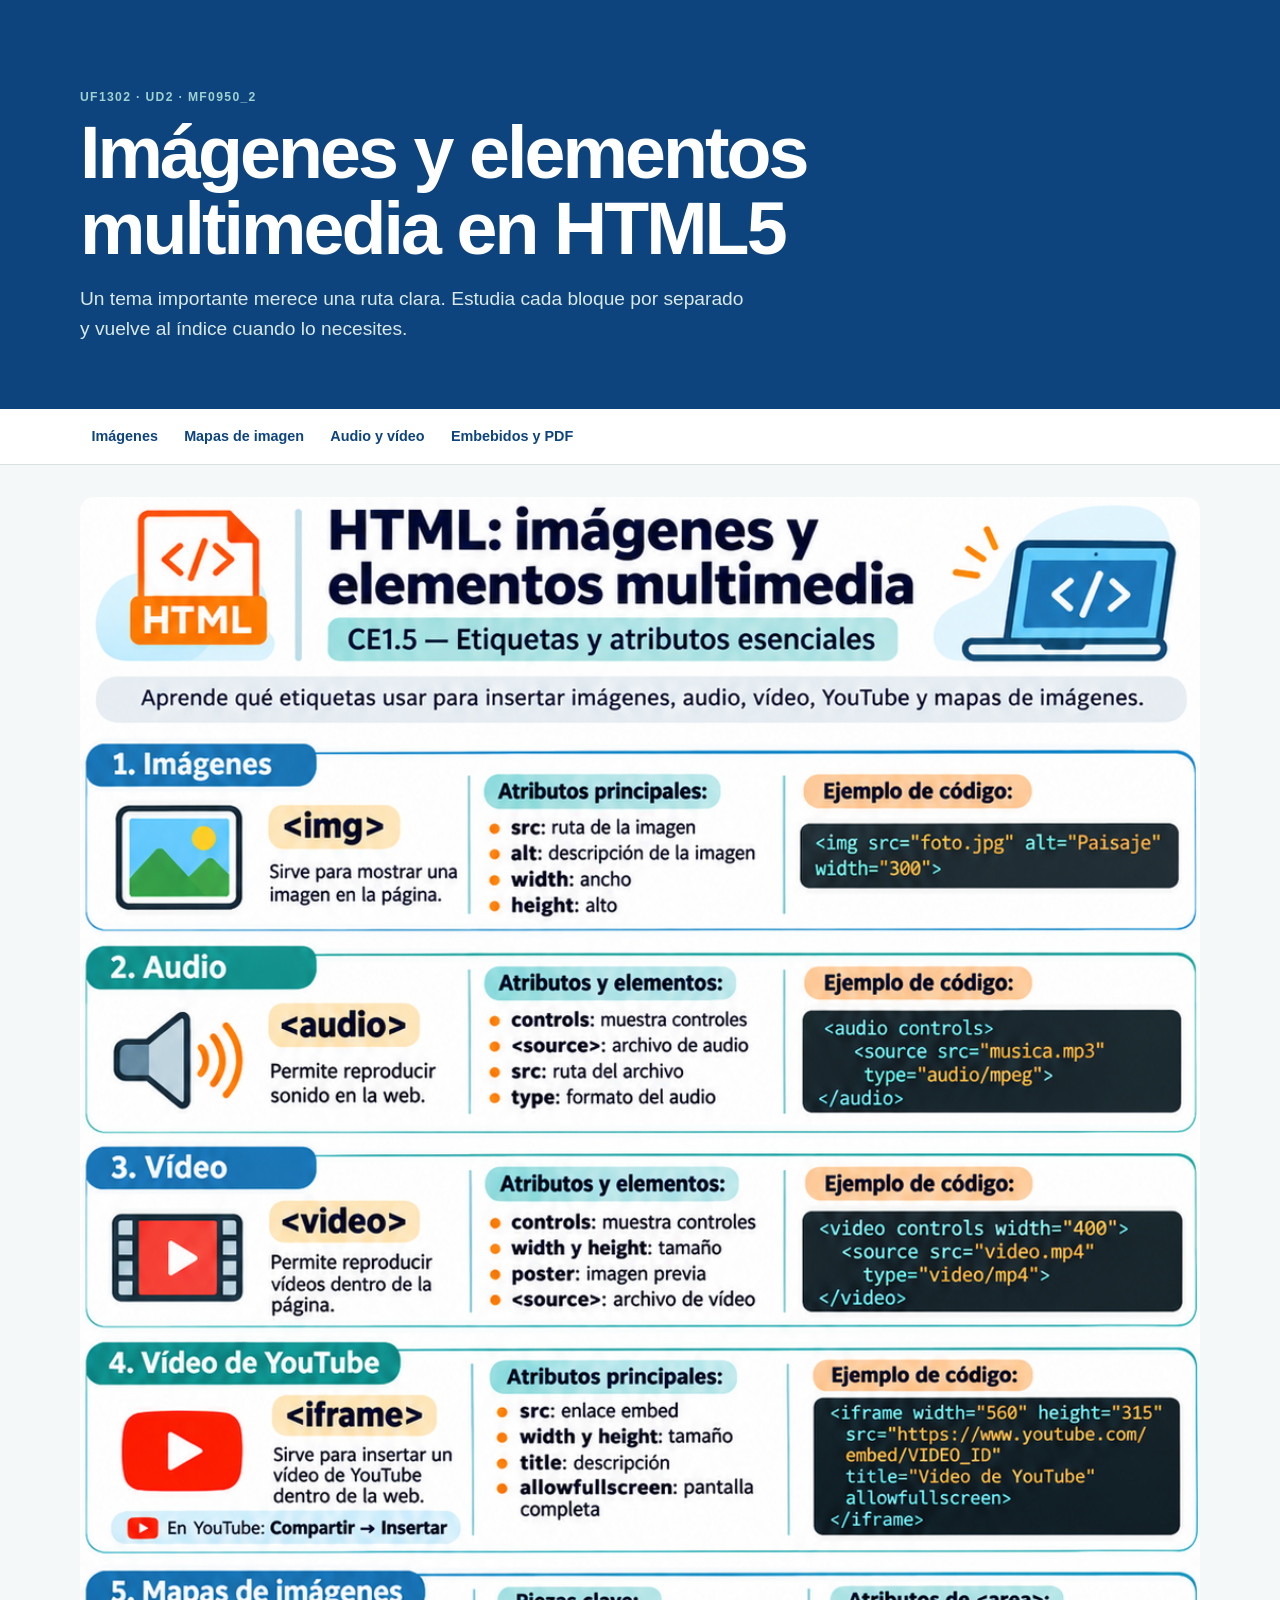
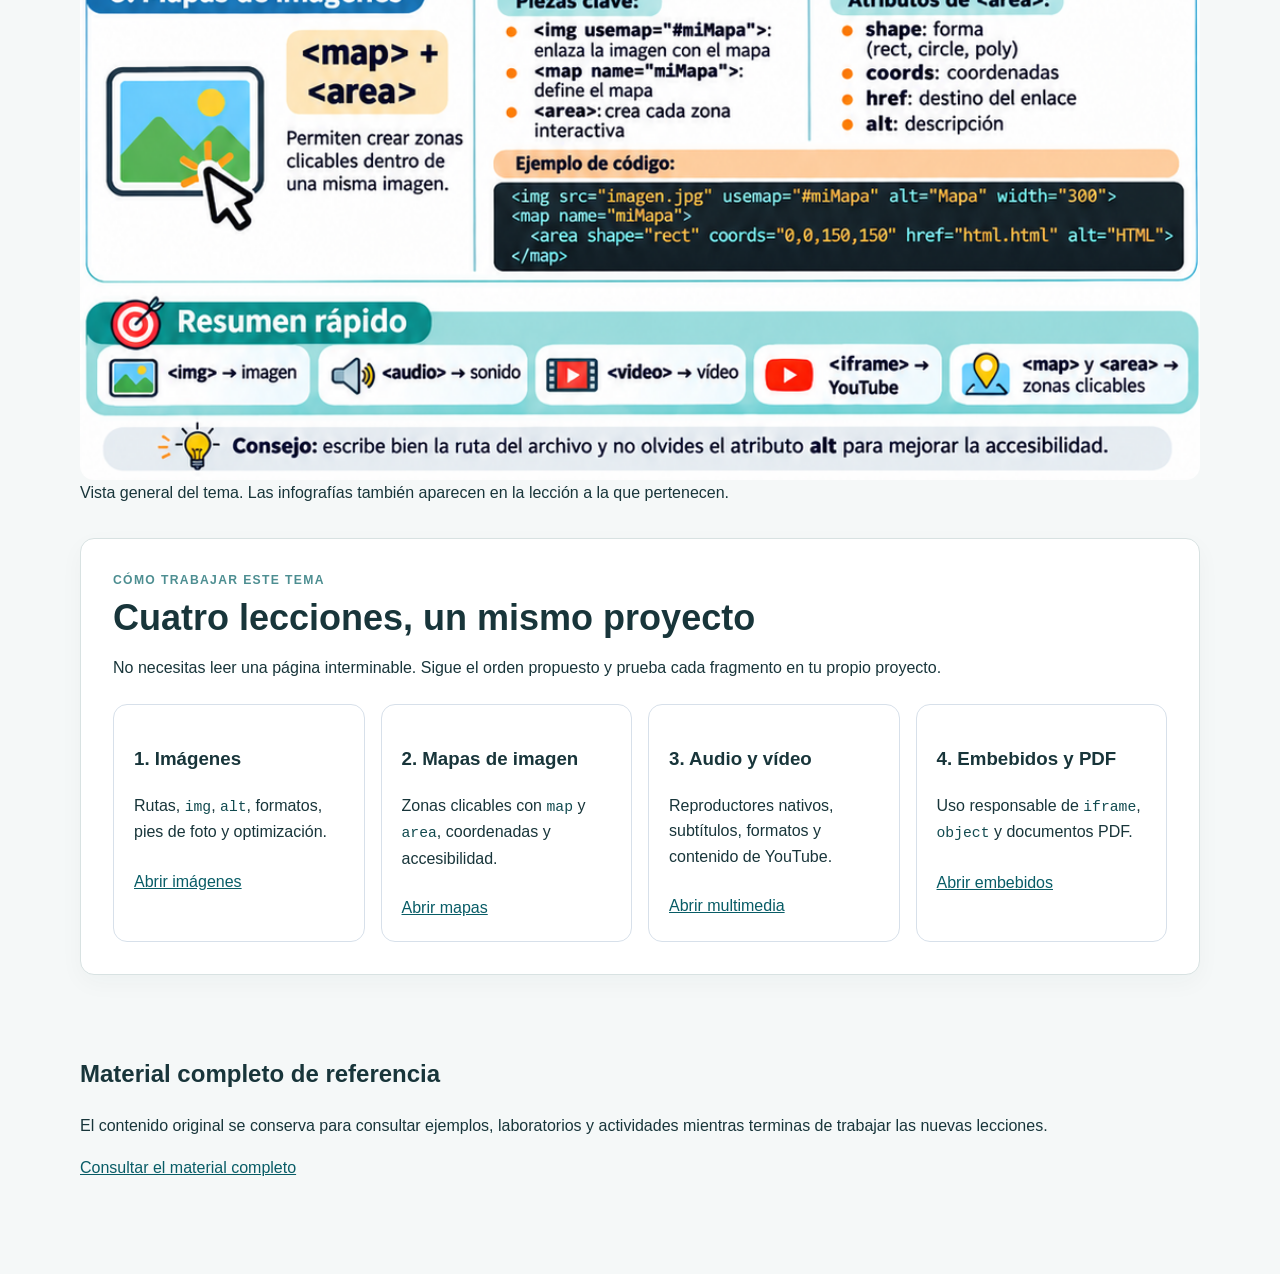
==== commit 4d67820c: "cambios e infografias" ====
--- a/index.html
+++ b/index.html
@@ -1,2315 +1,7 @@
-
 <!doctype html>
-<html lang="es">
-<head>
-  <meta charset="UTF-8">
-  <meta name="viewport"
-        content="width=device-width, initial-scale=1">
-
-  <meta name="description"
-        content="Lección interactiva sobre imágenes, audio,
-        vídeo y elementos multimedia en HTML5.">
-
-  <title>HTML5: imágenes y elementos multimedia</title>
-
-  <link rel="stylesheet" href="css/styles.css">
-  <link rel="icon" type="image/jpeg" href="assets/images/favicon.jpeg">
-</head>
-
-<body>
-
-<a class="skip" href="#contenido">
-  Saltar al contenido
-</a>
-
-<!-- CABECERA -->
-<header>
-  <div class="wrap">
-    <p class="eyebrow">UF1302 · UD2 · MF0950_2</p>
-
-    <h1>HTML5: imágenes y elementos multimedia</h1>
-
-    <p class="lead">
-      Aprende a incorporar imágenes, sonidos y vídeos
-      a tus páginas web. Descubre qué etiquetas necesitas,
-      cómo utilizarlas correctamente y cómo conseguir
-      que el contenido sea accesible y se adapte
-      a diferentes dispositivos.
-    </p>
-  </div>
-</header>
-
-<!-- NAVEGACIÓN -->
-<nav aria-label="Apartados de la lección">
-  <div class="wrap">
-    <a href="#imagenes">Imágenes</a>
-    <a href="#fuentes">Fuentes</a>
-    <a href="#formatos">Formatos</a>
-    <a href="#rendimiento">Optimización</a>
-    <a href="#audio">Audio</a>
-    <a href="#video">Vídeo</a>
-    <a href="#youtube">YouTube</a>
-    <a href="#otros">Otras etiquetas</a>
-    <a href="#resumen">Práctica final</a>
-  </div>
-</nav>
-
-<main id="contenido" class="wrap">
-
-  <!-- INTRODUCCIÓN -->
-  <section class="intro">
-
-    <p class="eyebrow">Antes de comenzar</p>
-
-    <h2>Vamos a dar vida a nuestras páginas web</h2>
-
-    <p>
-      Hasta ahora hemos aprendido a crear páginas web
-      utilizando HTML para organizar títulos, párrafos,
-      enlaces, listas y otros contenidos.
-      Pero una página web no tiene por qué contener
-      solamente texto.
-    </p>
-
-    <p>
-      Podemos incorporar fotografías para mostrar
-      nuestros productos, vídeos para explicar cómo
-      funciona un servicio o archivos de audio
-      para que los visitantes escuchen una explicación.
-    </p>
-
-    <p>
-      HTML5 nos proporciona etiquetas específicas
-      para incorporar cada uno de estos elementos.
-      Lo importante es aprender a elegir la etiqueta
-      adecuada, conocer sus atributos y comprender
-      cómo funciona el contenido dentro del navegador.
-    </p>
-
-    <p>
-      También debemos tener en cuenta a las personas
-      que van a utilizar nuestra página.
-      Por ejemplo, una imagen necesita una descripción
-      alternativa cuando transmite información importante.
-      Del mismo modo, un audio debe permitir que el usuario
-      decida cuándo reproducirlo, pausarlo o ajustar
-      su volumen.
-    </p>
-
-    <p>
-      En esta lección encontrarás explicaciones sencillas,
-      ejemplos reales de HTML y pequeñas actividades
-      interactivas. La idea es que puedas experimentar,
-      observar los resultados y después utilizar
-      el código en tus propias páginas.
-    </p>
-
-    <aside>
-      <strong>¿Qué vas a aprender?</strong>
-      <p>
-        Al finalizar podrás insertar imágenes,
-        seleccionar formatos adecuados, optimizar
-        archivos, añadir audio y vídeo con controles
-        e incorporar vídeos de YouTube.
-      </p>
-      <p>
-        Además, conocerás algunas buenas prácticas
-        de accesibilidad y rendimiento que te ayudarán
-        a crear páginas más profesionales.
-      </p>
-    </aside>
-
-  </section>
-
-  <!-- SECCIÓN 1: IMÁGENES -->
-  <section id="imagenes">
-
-    <div class="title">
-      <b>01</b>
-      <div>
-        <p class="eyebrow">Primeros pasos</p>
-        <h2>Cómo insertar imágenes en HTML</h2>
-      </div>
-    </div>
-
-    <h3>¿Cómo sabe el navegador dónde está una imagen?</h3>
-
-    <p>
-      Cuando insertamos una imagen en una página web,
-      el archivo no se escribe directamente dentro
-      del documento HTML. Lo que hacemos es indicar
-      al navegador dónde puede encontrarlo.
-    </p>
-
-    <p>
-      Para ello utilizamos la etiqueta
-      <code>&lt;img&gt;</code> y el atributo
-      <code>src</code>, que contiene la ruta
-      del archivo.
-    </p>
-
-    <p>
-      En esta lección tenemos una fotografía de un paisaje
-      llamada <code>paisaje.jpg</code>, guardada en
-      <code>assets/images</code>. Como esta página
-      <code>index.html</code> está en la carpeta principal,
-      la ruta de la imagen empieza por
-      <code>assets/images/</code>:
-    </p>
-
-    <article class="tool">
-      <h3>Ejemplo: insertar el paisaje de nuestros recursos</h3>
-
-      <pre><code>&lt;img src="assets/images/paisaje.jpg"
-     alt="Montañas cubiertas de niebla junto a un lago y vegetación"&gt;</code></pre>
-    </article>
-
-    <p>
-      El navegador buscará las carpetas
-      <code>assets</code> y <code>images</code>, y dentro
-      de esta última el archivo <code>paisaje.jpg</code>.
-      Esa ruta relativa permite reutilizar un recurso
-      que ya forma parte del proyecto; no necesitamos
-      sustituirlo por una imagen de prueba de Internet.
-    </p>
-
-    <h3>La importancia de organizar nuestros archivos</h3>
-
-    <p>
-      Una buena práctica consiste en guardar cada tipo
-      de recurso en su propia carpeta.
-      Así resulta más sencillo encontrar los archivos
-      y evitar errores.
-    </p>
-
-    <article class="tool">
-      <h3>Ejemplo de estructura de carpetas</h3>
-
-      <pre><code>mi-web/
-│
-├── index.html
-│
-├── assets/
-│   └── images/
-│       ├── favicon.jpeg
-│       └── paisaje.jpg
-│
-├── audio/
-│   └── explicacion.mp3
-│
-├── video/
-│   └── tutorial.mp4
-│
-└── subtitulos/
-    └── tutorial-es.vtt</code></pre>
-    </article>
-
-    <h3>¿Cómo escribimos las rutas?</h3>
-
-    <div class="table">
-      <table>
-        <thead>
-          <tr>
-            <th>Situación</th>
-            <th>Ruta</th>
-          </tr>
-        </thead>
-
-        <tbody>
-          <tr>
-            <td>El archivo está junto al HTML</td>
-            <td><code>foto.jpg</code></td>
-          </tr>
-
-          <tr>
-            <td>Está dentro de una subcarpeta</td>
-            <td><code>imagenes/foto.jpg</code></td>
-          </tr>
-
-          <tr>
-            <td>Hay que subir un nivel</td>
-            <td><code>../imagenes/foto.jpg</code></td>
-          </tr>
-
-          <tr>
-            <td>Está alojado en otra web</td>
-            <td><code>https://ejemplo.com/foto.jpg</code></td>
-          </tr>
-        </tbody>
-      </table>
-    </div>
-
-    <aside>
-      <strong>Recuerda:</strong>
-      <p>
-        Los nombres de los archivos y las carpetas deben
-        coincidir con lo que escribimos en el código.
-        Un error en el nombre, la extensión o la ruta
-        puede impedir que la imagen aparezca.
-      </p>
-      <p>
-        Para evitar problemas, utiliza preferentemente
-        nombres sencillos, sin espacios ni tildes.
-        Por ejemplo: <code>mi-primera-foto.jpg</code>.
-      </p>
-    </aside>
-
-    <h3>Los atributos más importantes de una imagen</h3>
-
-    <div class="table">
-      <table>
-        <thead>
-          <tr>
-            <th>Atributo</th>
-            <th>¿Para qué sirve?</th>
-          </tr>
-        </thead>
-
-        <tbody>
-          <tr>
-            <th><code>src</code></th>
-            <td>
-              Indica la dirección donde está guardada
-              la imagen.
-            </td>
-          </tr>
-
-          <tr>
-            <th><code>alt</code></th>
-            <td>
-              Proporciona una descripción alternativa
-              de la imagen.
-            </td>
-          </tr>
-
-          <tr>
-            <th><code>width</code></th>
-            <td>
-              Indica el ancho de referencia en píxeles.
-            </td>
-          </tr>
-
-          <tr>
-            <th><code>height</code></th>
-            <td>
-              Indica la altura de referencia en píxeles.
-            </td>
-          </tr>
-
-          <tr>
-            <th><code>loading</code></th>
-            <td>
-              Permite indicar cómo queremos que se
-              gestione la carga de la imagen.
-            </td>
-          </tr>
-
-          <tr>
-            <th><code>decoding</code></th>
-            <td>
-              Proporciona una sugerencia sobre cómo
-              descodificar la imagen.
-            </td>
-          </tr>
-        </tbody>
-      </table>
-    </div>
-
-    <h3>El atributo alt y la accesibilidad</h3>
-
-    <p>
-      El atributo <code>alt</code> es especialmente
-      importante porque permite ofrecer una alternativa
-      textual al contenido de una imagen.
-    </p>
-
-    <p>
-      Pensemos en una persona que utiliza un lector
-      de pantalla. Si la imagen transmite información,
-      necesitamos que pueda comprenderla sin verla.
-    </p>
-
-    <p>
-      No basta con escribir «imagen» o «fotografía».
-      Debemos describir lo que resulta importante
-      en ese contexto.
-    </p>
-
-    <div class="table">
-      <table>
-        <thead>
-          <tr>
-            <th>Texto alternativo</th>
-            <th>Valoración</th>
-          </tr>
-        </thead>
-
-        <tbody>
-          <tr>
-            <td><code>alt="imagen"</code></td>
-            <td>
-              Poco útil: no aporta información.
-            </td>
-          </tr>
-
-          <tr>
-            <td><code>alt="foto1.jpg"</code></td>
-            <td>
-              Incorrecto: es el nombre del archivo.
-            </td>
-          </tr>
-
-          <tr>
-            <td>
-              <code>alt="Gato naranja dormido sobre un sofá"</code>
-            </td>
-            <td>
-              Adecuado para una fotografía cuyo contenido
-              sea relevante.
-            </td>
-          </tr>
-
-          <tr>
-            <td><code>alt=""</code></td>
-            <td>
-              Adecuado cuando la imagen es
-              exclusivamente decorativa.
-            </td>
-          </tr>
-        </tbody>
-      </table>
-    </div>
-
-    <h3>Laboratorio: modifica una imagen</h3>
-
-    <p>
-      Vamos a experimentar con algunos atributos.
-      Esta vez mostraremos el archivo real
-      <code>assets/images/paisaje.jpg</code> de nuestros
-      recursos, no un placeholder. Mueve el control
-      de ancho, activa el borde o cambia el texto
-      alternativo. Observa qué ocurre con la imagen
-      y cómo se modifica el código HTML.
-    </p>
-
-    <div class="demo">
-
-      <article>
-        <h3>Resultado en el navegador</h3>
-
-        <figure>
-          <img
-            id="demoImage"
-            src="assets/images/paisaje.jpg"
-            alt="Montañas cubiertas de niebla junto a un lago y vegetación"
-            width="560"
-            height="280"
-          >
-
-          <figcaption>
-            Paisaje de montaña junto a un lago.
-          </figcaption>
-        </figure>
-
-        <fieldset>
-          <legend>Prueba los atributos</legend>
-
-          <label for="imageWidth">
-            Ancho:
-            <output id="widthOut">560</output> px
-          </label>
-
-          <input
-            id="imageWidth"
-            type="range"
-            min="220"
-            max="760"
-            value="560"
-          >
-
-          <label for="imageBorder">
-            <input id="imageBorder" type="checkbox">
-            Mostrar borde
-          </label>
-
-          <label for="imageAlt">
-            Texto alternativo
-          </label>
-
-          <input
-            id="imageAlt"
-            type="text"
-            value="Montañas cubiertas de niebla junto a un lago y vegetación"
-          >
-        </fieldset>
-      </article>
-
-      <article class="code">
-
-        <div>
-          <h3>Código HTML</h3>
-          <button type="button" data-copy="imageCode">
-            Copiar código
-          </button>
-        </div>
-
-        <pre><code id="imageCode"></code></pre>
-
-      </article>
-
-    </div>
-
-    <aside>
-      <strong>¿Qué acabamos de comprobar?</strong>
-      <p>
-        Los atributos permiten proporcionar información
-        al navegador sobre la imagen.
-        Pero cambiar su tamaño visible no significa
-        que el archivo descargado pese menos.
-        La optimización del archivo la estudiaremos
-        más adelante.
-      </p>
-    </aside>
-
-    <h3>Imágenes con pie: figure y figcaption</h3>
-
-    <p>
-      Cuando queremos acompañar una imagen de un texto
-      explicativo, podemos utilizar
-      <code>&lt;figure&gt;</code> y
-      <code>&lt;figcaption&gt;</code>.
-    </p>
-
-    <p>
-      La primera etiqueta agrupa el contenido y
-      la segunda incorpora un pie visible para
-      los visitantes.
-    </p>
-
-    <article class="tool">
-      <h3>Ejemplo</h3>
-
-      <pre><code>&lt;figure&gt;
-  &lt;img
-    src="imagenes/portatil.jpg"
-    alt="Portátil sobre una mesa"
-    width="600"
-    height="400"
-  &gt;
-
-  &lt;figcaption&gt;
-    Ordenador utilizado en nuestra oficina.
-  &lt;/figcaption&gt;
-&lt;/figure&gt;</code></pre>
-    </article>
-
-    <p>
-      Recuerda que el pie de foto no sustituye
-      necesariamente al atributo <code>alt</code>.
-      Ambos pueden aportar información diferente.
-    </p>
-
-  </section>
-
-  <!-- SECCIÓN 2: FUENTES -->
-  <section id="fuentes">
-
-    <div class="title">
-      <b>02</b>
-
-      <div>
-        <p class="eyebrow">Recursos</p>
-        <h2>¿Dónde podemos conseguir imágenes?</h2>
-      </div>
-    </div>
-
-    <p>
-      Ya sabemos insertar una imagen, pero antes
-      necesitamos conseguir el archivo que vamos
-      a utilizar.
-    </p>
-
-    <p>
-      Podemos utilizar fotografías propias, crear
-      nuestros gráficos o recurrir a bancos
-      de imágenes disponibles en Internet.
-    </p>
-
-    <p>
-      Es importante distinguir entre los bancos
-      de fotografías y los servicios que generan
-      imágenes provisionales para practicar.
-    </p>
-
-    <h3>Bancos de imágenes</h3>
-
-    <p>
-      Los siguientes servicios ofrecen fotografías
-      y otros recursos que pueden utilizarse bajo
-      sus respectivas condiciones de licencia.
-    </p>
-
-    <div class="cards">
-
-      <a href="https://www.pexels.com/"
-         target="_blank"
-         rel="noopener noreferrer">
-
-        <h3>Pexels</h3>
-
-        <p>
-          Fotografías y vídeos para proyectos
-          personales y profesionales.
-          Revisa sus condiciones de uso.
-        </p>
-      </a>
-
-      <a href="https://unsplash.com/"
-         target="_blank"
-         rel="noopener noreferrer">
-
-        <h3>Unsplash</h3>
-
-        <p>
-          Fotografías de alta calidad,
-          especialmente útiles para ilustrar
-          páginas web.
-        </p>
-      </a>
-
-      <a href="https://pixabay.com/"
-         target="_blank"
-         rel="noopener noreferrer">
-
-        <h3>Pixabay</h3>
-
-        <p>
-          Fotografías, ilustraciones,
-          gráficos, vídeos y otros recursos.
-        </p>
-      </a>
-
-      <a href="https://loremflickr.com/"
-         target="_blank"
-         rel="noopener noreferrer">
-
-        <h3>LoremFlickr</h3>
-
-        <p>
-          Servicio de fotografías aleatorias
-          que podemos utilizar para realizar
-          pruebas de diseño.
-        </p>
-      </a>
-
-      <a href="https://placehold.co/"
-         target="_blank"
-         rel="noopener noreferrer">
-
-        <h3>Placehold.co</h3>
-
-        <p>
-          Genera imágenes provisionales
-          del tamaño que necesitemos.
-        </p>
-      </a>
-
-      <article>
-        <h3>Fotografías propias</h3>
-
-        <p>
-          También puedes utilizar tus fotografías.
-          Comprueba los permisos necesarios cuando
-          aparecen personas identificables.
-        </p>
-      </article>
-
-    </div>
-
-    <h3>¿Todas las imágenes gratuitas se pueden utilizar?</h3>
-
-    <p>
-      No necesariamente. Que una imagen esté
-      disponible en Internet o podamos descargarla
-      sin pagar no significa que tengamos permiso
-      para utilizarla de cualquier manera.
-    </p>
-
-    <p>
-      Las imágenes pueden estar protegidas
-      por derechos de autor. Por eso debemos
-      consultar sus condiciones de uso antes
-      de incorporarlas a una web.
-    </p>
-
-    <aside class="warning">
-      <strong>Antes de utilizar una imagen, comprueba:</strong>
-
-      <ul>
-        <li>Si está permitido publicarla en una web.</li>
-        <li>Si puede utilizarse con fines comerciales.</li>
-        <li>Si permite modificaciones.</li>
-        <li>Si debemos mencionar al autor.</li>
-        <li>
-          Si contiene personas, marcas u otros
-          elementos con derechos adicionales.
-        </li>
-      </ul>
-    </aside>
-
-    <h3>¿Qué es un placeholder?</h3>
-
-    <p>
-      Imagina que estás diseñando la página de una tienda
-      y todavía no tienes las fotografías definitivas
-      de sus productos.
-    </p>
-
-    <p>
-      Para poder avanzar en el diseño puedes utilizar
-      un <strong>placeholder</strong>, es decir,
-      una imagen provisional que ocupa el espacio
-      donde aparecerá la imagen final.
-    </p>
-
-    <p>
-      Por ejemplo, esta dirección genera una imagen
-      de 600 píxeles de ancho y 400 de alto:
-    </p>
-
-    <article class="tool">
-      <pre><code>https://placehold.co/600x400</code></pre>
-    </article>
-
-    <p>
-      Si queremos que aparezca un texto, podemos
-      añadir el parámetro <code>text</code>:
-    </p>
-
-    <article class="tool">
-      <pre><code>https://placehold.co/600x400?text=Mi+producto</code></pre>
-    </article>
-
-    <h3>Laboratorio: crea tu propio placeholder</h3>
-
-    <p>
-      Introduce las dimensiones y un texto.
-      La aplicación generará la URL que puedes
-      utilizar dentro del atributo <code>src</code>.
-    </p>
-
-    <article class="tool">
-
-      <h3>Generador de imágenes provisionales</h3>
-
-      <div class="fields">
-
-        <label for="phWidth">
-          Ancho
-          <input
-            id="phWidth"
-            type="number"
-            value="640"
-            min="10"
-            max="2000"
-          >
-        </label>
-
-        <label for="phHeight">
-          Alto
-          <input
-            id="phHeight"
-            type="number"
-            value="360"
-            min="10"
-            max="2000"
-          >
-        </label>
-
-        <label for="phText">
-          Texto de la imagen
-          <input
-            id="phText"
-            type="text"
-            value="Mi imagen"
-          >
-        </label>
-
-      </div>
-
-      <p id="phUrl"></p>
-
-      <pre><code id="phCode"></code></pre>
-
-      <button type="button" data-copy="phCode">
-        Copiar código
-      </button>
-
-    </article>
-
-    <aside>
-      <strong>Una diferencia importante:</strong>
-      <p>
-        LoremFlickr proporciona fotografías aleatorias,
-        mientras que Placehold.co genera imágenes
-        provisionales con dimensiones y texto definidos.
-      </p>
-      <p>
-        Ambos pueden ayudarnos durante el aprendizaje,
-        pero para una web definitiva debemos seleccionar
-        y optimizar las imágenes adecuadas.
-      </p>
-    </aside>
-
-  </section>
-
-  <!-- SECCIÓN 3: FORMATOS -->
-  <section id="formatos">
-
-    <div class="title">
-      <b>03</b>
-
-      <div>
-        <p class="eyebrow">Elección de archivos</p>
-        <h2>Formatos de imagen: ¿cuál debemos utilizar?</h2>
-      </div>
-    </div>
-
-    <p>
-      Seguramente has visto imágenes con extensiones
-      como <code>.jpg</code>, <code>.png</code>
-      o <code>.webp</code>.
-    </p>
-
-    <p>
-      Estas extensiones indican el formato del archivo.
-      Cada formato tiene unas características distintas,
-      por lo que no todos resultan igual de adecuados
-      para cualquier imagen.
-    </p>
-
-    <p>
-      Por ejemplo, una fotografía suele tener muchos
-      colores y detalles, mientras que un logotipo
-      puede estar formado por líneas y formas sencillas.
-      Es lógico que ambos necesiten soluciones diferentes.
-    </p>
-
-    <div class="table">
-      <table>
-
-        <thead>
-          <tr>
-            <th>Formato</th>
-            <th>¿Para qué se utiliza?</th>
-            <th>Ventajas</th>
-            <th>Limitaciones</th>
-          </tr>
-        </thead>
-
-        <tbody>
-
-          <tr>
-            <th>JPG / JPEG</th>
-            <td>Fotografías</td>
-            <td>Buena compresión y compatibilidad</td>
-            <td>No admite transparencia</td>
-          </tr>
-
-          <tr>
-            <th>PNG</th>
-            <td>Capturas, gráficos y transparencias</td>
-            <td>Compresión sin pérdida</td>
-            <td>Puede ocupar más espacio</td>
-          </tr>
-
-          <tr>
-            <th>WebP</th>
-            <td>Fotografías y gráficos web</td>
-            <td>Buena compresión y transparencia</td>
-            <td>Revisar compatibilidad si se usan navegadores antiguos</td>
-          </tr>
-
-          <tr>
-            <th>AVIF</th>
-            <td>Fotografías optimizadas</td>
-            <td>Compresión muy eficiente</td>
-            <td>La codificación puede ser más exigente</td>
-          </tr>
-
-          <tr>
-            <th>SVG</th>
-            <td>Logotipos, iconos e ilustraciones</td>
-            <td>Se amplía sin perder nitidez</td>
-            <td>No es adecuado para fotografías convencionales</td>
-          </tr>
-
-          <tr>
-            <th>GIF</th>
-            <td>Animaciones sencillas</td>
-            <td>Compatible con muchos navegadores</td>
-            <td>Color limitado y poca eficiencia</td>
-          </tr>
-
-        </tbody>
-      </table>
-    </div>
-
-    <h3>Imágenes vectoriales e imágenes de píxeles</h3>
-
-    <p>
-      Una fotografía JPG o PNG está formada por
-      píxeles, es decir, pequeños puntos de color.
-      Si ampliamos mucho una imagen pequeña,
-      podemos comenzar a distinguirlos y perder nitidez.
-    </p>
-
-    <p>
-      Un archivo SVG funciona de otra manera:
-      describe formas, líneas y curvas mediante
-      información vectorial.
-      Por eso resulta adecuado para logotipos
-      e iconos que deben verse bien a diferentes tamaños.
-    </p>
-
-    <h3>Comprueba lo aprendido</h3>
-
-    <div class="mini">
-      <h3>Necesitas una fotografía para una web. ¿Qué elegirías?</h3>
-
-      <button type="button" data-answer="no">SVG</button>
-      <button type="button" data-answer="yes">WebP o JPEG optimizado</button>
-      <button type="button" data-answer="no">GIF</button>
-
-      <p aria-live="polite"></p>
-    </div>
-
-    <div class="mini">
-      <h3>Necesitas un logotipo que mantenga su nitidez al ampliarse.</h3>
-
-      <button type="button" data-answer="yes">SVG</button>
-      <button type="button" data-answer="no">JPEG</button>
-      <button type="button" data-answer="no">GIF</button>
-
-      <p aria-live="polite"></p>
-    </div>
-
-    <aside>
-      <strong>Consejo práctico:</strong>
-      <p>
-        Para fotografías web, comienza probando WebP.
-        Para iconos y logotipos, considera SVG.
-        Si necesitas una captura con detalles muy nítidos,
-        PNG también puede ser una buena opción.
-      </p>
-    </aside>
-
-  </section>
-
-  <!-- SECCIÓN 4: OPTIMIZACIÓN -->
-  <section id="rendimiento">
-
-    <div class="title">
-      <b>04</b>
-
-      <div>
-        <p class="eyebrow">Rendimiento</p>
-        <h2>Optimizar imágenes y mejorar la carga de la web</h2>
-      </div>
-    </div>
-
-    <h3>¿Por qué debemos optimizar las imágenes?</h3>
-
-    <p>
-      Las imágenes pueden ocupar una parte importante
-      del tamaño total de una página web.
-      Si utilizamos muchas fotografías de gran tamaño,
-      el navegador tendrá que descargar más información
-      y la página puede tardar más en mostrarse.
-    </p>
-
-    <p>
-      Pensemos en una fotografía tomada con un móvil.
-      Aunque solo necesitemos mostrarla con un ancho
-      de 500 píxeles, el archivo original puede
-      tener varios miles de píxeles y ocupar
-      varios megabytes.
-    </p>
-
-    <p>
-      Por eso conviene preparar las imágenes
-      antes de incorporarlas a nuestro proyecto.
-    </p>
-
-    <h3>Cómo optimizar una imagen</h3>
-
-    <ol>
-      <li>
-        <strong>Recortar:</strong>
-        elimina las partes que no necesitas.
-      </li>
-
-      <li>
-        <strong>Redimensionar:</strong>
-        adapta las dimensiones al tamaño previsto.
-      </li>
-
-      <li>
-        <strong>Elegir el formato:</strong>
-        selecciona JPG, PNG, WebP, AVIF o SVG
-        según el tipo de imagen.
-      </li>
-
-      <li>
-        <strong>Comprimir:</strong>
-        reduce el peso manteniendo una calidad visual
-        suficiente.
-      </li>
-
-      <li>
-        <strong>Comprobar:</strong>
-        observa el resultado y compara el peso
-        del archivo original con el optimizado.
-      </li>
-    </ol>
-
-    <h3>Herramientas para optimizar imágenes</h3>
-
-    <div class="cards">
-
-      <article>
-        <h3>TinyPNG</h3>
-        <p>
-          Herramienta sencilla para comprimir
-          imágenes y reducir su tamaño.
-        </p>
-        <a href="https://tinypng.com/"
-           target="_blank" rel="noopener noreferrer">
-          Visitar TinyPNG
-        </a>
-      </article>
-
-      <article>
-        <h3>Squoosh</h3>
-        <p>
-          Permite comparar visualmente el archivo
-          original con el comprimido y probar
-          distintos formatos.
-        </p>
-        <a href="https://squoosh.app/"
-           target="_blank" rel="noopener noreferrer">
-          Visitar Squoosh
-        </a>
-      </article>
-
-      <article>
-        <h3>iLoveIMG</h3>
-        <p>
-          Permite redimensionar, comprimir
-          y realizar otras operaciones
-          sencillas con imágenes.
-        </p>
-        <a href="https://www.iloveimg.com/"
-           target="_blank" rel="noopener noreferrer">
-          Visitar iLoveIMG
-        </a>
-      </article>
-
-    </div>
-
-    <aside class="warning">
-      <strong>Un error muy frecuente:</strong>
-
-      <p>
-        Escribir <code>width="300"</code> no reduce
-        automáticamente el peso de la imagen.
-        El navegador puede seguir descargando
-        el archivo original, aunque lo muestre
-        más pequeño.
-      </p>
-    </aside>
-
-    <h3>loading="lazy": cargar las imágenes cuando hagan falta</h3>
-
-    <p>
-      Imagina que tu página tiene veinte fotografías,
-      pero al entrar solamente vemos las dos primeras.
-    </p>
-
-    <p>
-      ¿Tiene sentido descargar inmediatamente
-      las veinte imágenes si el visitante todavía
-      no ha llegado a las que aparecen al final?
-    </p>
-
-    <p>
-      HTML permite utilizar el atributo
-      <code>loading="lazy"</code> para indicar
-      al navegador que puede retrasar la carga
-      de las imágenes situadas fuera de la zona visible.
-    </p>
-
-    <article class="tool">
-      <h3>Ejemplo de carga diferida</h3>
-
-      <pre><code>&lt;img
-  src="imagenes/galeria.jpg"
-  alt="Paisaje de montaña"
-  width="800"
-  height="500"
-  loading="lazy"
-&gt;</code></pre>
-    </article>
-
-    <p>
-      El navegador decide cuándo comenzar
-      la descarga teniendo en cuenta la proximidad
-      de la imagen a la pantalla.
-      No significa necesariamente que espere
-      hasta el instante exacto en que sea visible.
-    </p>
-
-    <aside>
-      <strong>¿Cuándo utilizar lazy loading?</strong>
-
-      <p>
-        Es especialmente útil en galerías,
-        artículos largos y páginas con imágenes
-        que aparecen más abajo.
-      </p>
-
-      <p>
-        En cambio, normalmente no conviene
-        aplicarlo a la imagen principal que
-        debe mostrarse inmediatamente al entrar.
-      </p>
-    </aside>
-
-    <h3>decoding="async": preparar la imagen para mostrarla</h3>
-
-    <p>
-      Antes de mostrar una imagen, el navegador
-      necesita interpretar y descodificar los datos
-      de su archivo.
-    </p>
-
-    <p>
-      El atributo <code>decoding="async"</code>
-      indica una preferencia para que la descodificación
-      pueda realizarse sin bloquear la presentación
-      de otros contenidos.
-    </p>
-
-    <p>
-      Es importante comprender que se trata
-      de una sugerencia y no de una garantía
-      de que la imagen cargue más rápido.
-    </p>
-
-    <div class="table">
-      <table>
-        <thead>
-          <tr>
-            <th>Atributo</th>
-            <th>¿Qué controla?</th>
-          </tr>
-        </thead>
-
-        <tbody>
-          <tr>
-            <td><code>loading="lazy"</code></td>
-            <td>
-              Cuándo puede comenzar la carga
-              de la imagen.
-            </td>
-          </tr>
-
-          <tr>
-            <td><code>decoding="async"</code></td>
-            <td>
-              Cómo puede gestionar el navegador
-              su descodificación.
-            </td>
-          </tr>
-        </tbody>
-      </table>
-    </div>
-
-    <h3>srcset y sizes: diferentes imágenes para diferentes pantallas</h3>
-
-    <p>
-      Una web puede visitarse desde un móvil,
-      una tableta o un ordenador.
-      No todos estos dispositivos necesitan
-      descargar exactamente el mismo archivo
-      de imagen.
-    </p>
-
-    <p>
-      Con <code>srcset</code> podemos ofrecer
-      varias versiones de una misma fotografía.
-      Después, con <code>sizes</code>, indicamos
-      cuánto espacio ocupará aproximadamente
-      la imagen en el diseño.
-    </p>
-
-    <article class="tool">
-      <h3>Ejemplo de imagen responsive</h3>
-
-      <pre><code>&lt;img
-  src="foto-1024.webp"
-
-  srcset="
-    foto-480.webp 480w,
-    foto-1024.webp 1024w,
-    foto-1920.webp 1920w
-  "
-
-  sizes="(max-width: 700px) 100vw, 640px"
-
-  alt="Portátil sobre una mesa"
-
-  width="640"
-  height="400"
-
-  loading="lazy"
-  decoding="async"
-&gt;</code></pre>
-    </article>
-
-    <h3>¿Cómo interpretamos este ejemplo?</h3>
-
-    <p>
-      El atributo <code>src</code> proporciona
-      una imagen de reserva.
-    </p>
-
-    <p>
-      Con <code>srcset</code> ofrecemos tres
-      archivos diferentes: uno de 480 píxeles,
-      otro de 1024 y otro de 1920 píxeles
-      de ancho.
-    </p>
-
-    <p>
-      El atributo <code>sizes</code> indica que,
-      en pantallas de hasta 700 píxeles,
-      la imagen ocupará aproximadamente
-      todo el ancho de la ventana.
-      En los demás casos, ocupará unos 640 píxeles.
-    </p>
-
-    <p>
-      El navegador tiene en cuenta esta información,
-      junto con las características del dispositivo,
-      para seleccionar el recurso adecuado.
-    </p>
-
-    <aside>
-      <strong>Muy importante:</strong>
-
-      <p>
-        Deben existir realmente los tres archivos
-        indicados en <code>srcset</code>.
-        Además, deben conservar la misma proporción
-        y representar la misma fotografía.
-      </p>
-
-      <p>
-        <code>srcset</code> ayuda a seleccionar
-        el recurso que se descarga, pero no sustituye
-        al CSS que hace que el diseño se adapte
-        a diferentes pantallas.
-      </p>
-    </aside>
-
-    <h3>Cloudinary: una primera aproximación</h3>
-
-    <p>
-      Cuando trabajamos con muchas imágenes,
-      puede resultar útil utilizar servicios
-      especializados para almacenarlas
-      y transformarlas automáticamente.
-    </p>
-
-    <p>
-      Cloudinary permite, entre otras cosas,
-      cambiar dimensiones, formatos y calidad
-      mediante parámetros incluidos en la URL.
-    </p>
-
-    <article class="tool">
-      <h3>Ejemplo de estructura de URL</h3>
-
-      <pre><code>https://res.cloudinary.com/MI_CLOUD/image/upload/w_800,f_auto,q_auto/mi-imagen.jpg</code></pre>
-    </article>
-
-    <p>
-      En este ejemplo, <code>w_800</code>
-      solicita un ancho de 800 píxeles,
-      <code>f_auto</code> permite seleccionar
-      un formato adecuado y <code>q_auto</code>
-      solicita una calidad optimizada.
-    </p>
-
-    <p>
-      Es una URL orientativa que necesita
-      una cuenta y un archivo reales.
-      Cloudinary tampoco sustituye la necesidad
-      de contar con permiso para utilizar las imágenes.
-    </p>
-
-  </section>
-
-  <!-- SECCIÓN 5: AUDIO -->
-  <section id="audio">
-
-    <div class="title">
-      <b>05</b>
-
-      <div>
-        <p class="eyebrow">Sonido</p>
-        <h2>Cómo insertar audio en una página web</h2>
-      </div>
-    </div>
-
-    <p>
-      Las páginas web también pueden incorporar
-      archivos de sonido: una explicación grabada,
-      una entrevista, un podcast o una narración.
-    </p>
-
-    <p>
-      Para insertar estos archivos utilizamos
-      la etiqueta <code>&lt;audio&gt;</code>.
-    </p>
-
-    <h3>El atributo controls</h3>
-
-    <p>
-      Cuando añadimos un audio, lo habitual
-      es ofrecer al visitante un reproductor
-      con controles visibles.
-    </p>
-
-    <p>
-      Para ello utilizamos el atributo
-      <code>controls</code>.
-      El navegador mostrará sus controles nativos,
-      que suelen permitir reproducir, pausar,
-      desplazarse por el audio y ajustar
-      el volumen, dependiendo del dispositivo.
-    </p>
-
-    <article class="tool">
-      <h3>Ejemplo básico</h3>
-
-      <pre><code>&lt;audio controls&gt;
-  &lt;source
-    src="audio/explicacion.mp3"
-    type="audio/mpeg"
-  &gt;
-
-  Tu navegador no puede reproducir este audio.
-&lt;/audio&gt;</code></pre>
-    </article>
-
-    <h3>¿Para qué sirve source?</h3>
-
-    <p>
-      La etiqueta <code>&lt;source&gt;</code>
-      permite indicar el archivo que queremos
-      reproducir y su formato.
-    </p>
-
-    <p>
-      El atributo <code>src</code> contiene la ruta,
-      mientras que <code>type</code> informa
-      del tipo de archivo.
-    </p>
-
-    <h3>¿Debemos utilizar autoplay?</h3>
-
-    <p>
-      No es recomendable que una página comience
-      a reproducir sonidos automáticamente.
-    </p>
-
-    <p>
-      Imagina que alguien está consultando
-      nuestra web en una biblioteca, en una oficina
-      o utilizando un lector de pantalla.
-      Si empieza a sonar un audio sin avisar,
-      puede resultar molesto e incluso dificultar
-      la comprensión del contenido.
-    </p>
-
-    <p>
-      Por eso, en una web educativa,
-      lo más adecuado es permitir que cada
-      persona decida cuándo quiere escucharlo.
-    </p>
-
-    <aside class="warning">
-      <strong>Regla de accesibilidad:</strong>
-
-      <p>
-        El usuario debe poder iniciar,
-        pausar o detener la reproducción
-        y controlar el volumen.
-        Evita utilizar <code>autoplay</code>
-        sin una justificación clara.
-      </p>
-    </aside>
-
-    <h3>¿Y si una persona no puede escuchar el audio?</h3>
-
-    <p>
-      Cuando un audio contiene explicaciones
-      o información importante, debemos ofrecer
-      una alternativa textual.
-    </p>
-
-    <p>
-      Una solución sencilla consiste en incorporar
-      una transcripción que el visitante pueda leer.
-    </p>
-
-    <article class="tool">
-      <h3>Ejemplo de audio con transcripción</h3>
-
-      <pre><code>&lt;audio controls src="audio/explicacion.mp3"&gt;
-&lt;/audio&gt;
-
-&lt;details&gt;
-  &lt;summary&gt;
-    Leer la transcripción
-  &lt;/summary&gt;
-
-  &lt;p&gt;
-    Bienvenidos a nuestra lección
-    sobre imágenes en HTML.
-  &lt;/p&gt;
-&lt;/details&gt;</code></pre>
-    </article>
-
-    <h3>Laboratorio: prueba un archivo de audio</h3>
-
-    <p>
-      Selecciona un archivo de audio guardado
-      en tu ordenador. Se cargará en el reproductor
-      para que puedas comprobar cómo funciona
-      la etiqueta HTML.
-    </p>
-
-    <div class="demo">
-
-      <article>
-        <h3>Reproductor</h3>
-
-        <label for="audioFile">
-          Selecciona un archivo de audio
-        </label>
-
-        <input
-          id="audioFile"
-          type="file"
-          accept="audio/*"
-        >
-
-        <audio
-          id="audioPlayer"
-          controls
-          preload="metadata"
-        ></audio>
-      </article>
-
-      <article class="code">
-
-        <div>
-          <h3>Código HTML</h3>
-          <button type="button" data-copy="audioCode">
-            Copiar código
-          </button>
-        </div>
-
-        <pre><code id="audioCode">&lt;audio controls preload="metadata"&gt;
-  &lt;source
-    src="audio/explicacion.mp3"
-    type="audio/mpeg"
-  &gt;
-  Tu navegador no puede reproducir este audio.
-&lt;/audio&gt;</code></pre>
-
-      </article>
-
-    </div>
-
-    <aside>
-      <strong>Comprueba:</strong>
-      <p>
-        ¿Puedes reproducir y pausar el sonido?
-        ¿Puedes controlar su volumen?
-        ¿Qué ocurriría si alguien no pudiera escucharlo?
-      </p>
-      <p>
-        Recuerda que el archivo seleccionado
-        en este laboratorio es una prueba local.
-        Para utilizarlo en tu proyecto tendrás
-        que guardarlo en la carpeta correspondiente
-        e indicar su ruta en HTML.
-      </p>
-    </aside>
-
-  </section>
-
-  <!-- SECCIÓN 6: VÍDEO -->
-  <section id="video">
-
-    <div class="title">
-      <b>06</b>
-
-      <div>
-        <p class="eyebrow">Contenido audiovisual</p>
-        <h2>Cómo insertar vídeos en HTML5</h2>
-      </div>
-    </div>
-
-    <p>
-      Si queremos mostrar un vídeo que tenemos
-      guardado en nuestro proyecto o servidor,
-      podemos utilizar la etiqueta
-      <code>&lt;video&gt;</code>.
-    </p>
-
-    <p>
-      Su funcionamiento se parece al del audio,
-      pero incorpora otras posibilidades,
-      como mostrar una imagen de portada,
-      activar la pantalla completa
-      o incluir subtítulos.
-    </p>
-
-    <h3>Los atributos más importantes</h3>
-
-    <div class="table">
-      <table>
-        <thead>
-          <tr>
-            <th>Atributo</th>
-            <th>Función</th>
-          </tr>
-        </thead>
-
-        <tbody>
-          <tr>
-            <th><code>controls</code></th>
-            <td>
-              Muestra controles para reproducir,
-              pausar y regular la reproducción.
-            </td>
-          </tr>
-
-          <tr>
-            <th><code>poster</code></th>
-            <td>
-              Indica una imagen de portada.
-            </td>
-          </tr>
-
-          <tr>
-            <th><code>preload</code></th>
-            <td>
-              Proporciona una sugerencia sobre
-              la precarga de los datos.
-            </td>
-          </tr>
-
-          <tr>
-            <th><code>playsinline</code></th>
-            <td>
-              Permite solicitar reproducción
-              integrada en la página.
-            </td>
-          </tr>
-
-          <tr>
-            <th><code>width</code></th>
-            <td>
-              Ancho de referencia del reproductor.
-            </td>
-          </tr>
-
-          <tr>
-            <th><code>height</code></th>
-            <td>
-              Altura de referencia del reproductor.
-            </td>
-          </tr>
-        </tbody>
-      </table>
-    </div>
-
-    <h3>Un ejemplo completo de vídeo</h3>
-
-    <article class="tool">
-
-      <pre><code>&lt;video
-  controls
-  preload="metadata"
-  poster="imagenes/portada.jpg"
-  width="800"
-  height="450"
-&gt;
-
-  &lt;source
-    src="video/tutorial.mp4"
-    type="video/mp4"
-  &gt;
-
-  &lt;track
-    kind="captions"
-    src="subtitulos/tutorial-es.vtt"
-    srclang="es"
-    label="Español"
-    default
-  &gt;
-
-  Tu navegador no puede reproducir el vídeo.
-&lt;/video&gt;</code></pre>
-
-    </article>
-
-    <h3>¿Por qué son importantes los subtítulos?</h3>
-
-    <p>
-      Los subtítulos permiten acceder
-      al contenido hablado y a la información
-      sonora relevante de un vídeo sin necesidad
-      de escucharlo.
-    </p>
-
-    <p>
-      Esto resulta especialmente importante
-      para personas sordas o con dificultades
-      auditivas, pero también puede ayudar
-      a quienes estudian en lugares donde
-      no pueden activar el sonido.
-    </p>
-
-    <p>
-      En HTML podemos enlazar los subtítulos
-      mediante la etiqueta
-      <code>&lt;track&gt;</code>.
-    </p>
-
-    <h3>El archivo WebVTT</h3>
-
-    <p>
-      Los subtítulos pueden guardarse
-      en un archivo con extensión <code>.vtt</code>.
-      Este archivo contiene los textos
-      y los momentos en los que deben mostrarse.
-    </p>
-
-    <article class="tool">
-
-      <h3>Ejemplo: tutorial-es.vtt</h3>
-
-      <pre><code>WEBVTT
-
-00:00:01.000 --> 00:00:04.000
-Bienvenidos a nuestra lección de HTML.
-
-00:00:04.500 --> 00:00:08.000
-Hoy aprenderemos a insertar vídeos.</code></pre>
-
-    </article>
-
-    <p>
-      En este ejemplo, el primer subtítulo
-      aparece aproximadamente desde el segundo uno
-      hasta el segundo cuatro.
-    </p>
-
-    <p>
-      El archivo debe existir y la ruta indicada
-      en <code>&lt;track&gt;</code> debe
-      coincidir con su ubicación.
-    </p>
-
-    <h3>Laboratorio: prueba un vídeo propio</h3>
-
-    <p>
-      Selecciona un vídeo de tu ordenador.
-      Podrás visualizarlo utilizando
-      el reproductor HTML5 del navegador.
-    </p>
-
-    <div class="demo">
-
-      <article>
-
-        <h3>Reproductor de vídeo</h3>
-
-        <label for="videoFile">
-          Selecciona un vídeo local
-        </label>
-
-        <input
-          id="videoFile"
-          type="file"
-          accept="video/*"
-        >
-
-        <video
-          id="videoPlayer"
-          controls
-          preload="metadata"
-          playsinline
-        ></video>
-
-      </article>
-
-      <article class="code">
-
-        <div>
-          <h3>Código HTML</h3>
-          <button type="button" data-copy="videoCode">
-            Copiar código
-          </button>
-        </div>
-
-        <pre><code id="videoCode">&lt;video
-  controls
-  preload="metadata"
-  poster="portada.jpg"
-&gt;
-  &lt;source
-    src="video/demo.mp4"
-    type="video/mp4"
-  &gt;
-
-  &lt;track
-    kind="captions"
-    src="subtitulos-es.vtt"
-    srclang="es"
-    label="Español"
-  &gt;
-&lt;/video&gt;</code></pre>
-
-      </article>
-
-    </div>
-
-    <aside>
-      <strong>Una buena práctica:</strong>
-
-      <p>
-        Evita iniciar automáticamente vídeos
-        con sonido. Muestra controles visibles
-        y proporciona subtítulos cuando
-        el contenido los necesite.
-      </p>
-
-      <p>
-        También debemos procurar que el reproductor
-        se adapte al ancho de la pantalla,
-        especialmente en dispositivos móviles.
-      </p>
-    </aside>
-
-  </section>
-
-  <!-- SECCIÓN 7: YOUTUBE -->
-  <section id="youtube">
-
-    <div class="title">
-      <b>07</b>
-
-      <div>
-        <p class="eyebrow">Contenido externo</p>
-        <h2>Cómo insertar un vídeo de YouTube</h2>
-      </div>
-    </div>
-
-    <p>
-      Hasta ahora hemos aprendido a insertar
-      vídeos que guardamos en nuestro proyecto.
-      Pero ¿qué ocurre si el vídeo está alojado
-      en YouTube?
-    </p>
-
-    <p>
-      En ese caso no necesitamos descargarlo.
-      Podemos mostrar el reproductor de YouTube
-      dentro de nuestra página mediante
-      la etiqueta <code>&lt;iframe&gt;</code>.
-    </p>
-
-    <h3>¿Qué es un iframe?</h3>
-
-    <p>
-      Un <code>iframe</code> permite incrustar
-      otro documento HTML dentro de una página.
-      Por ejemplo, podemos mostrar un reproductor
-      de YouTube sin tener que crear
-      nuestro propio reproductor.
-    </p>
-
-    <h3>Cómo obtener el código de YouTube</h3>
-
-    <ol>
-      <li>Abre el vídeo que quieres utilizar.</li>
-      <li>Selecciona la opción <strong>Compartir</strong>.</li>
-      <li>Elige <strong>Insertar</strong>.</li>
-      <li>Copia el código HTML proporcionado.</li>
-      <li>Pégalo en el lugar correspondiente de tu página.</li>
-    </ol>
-
-    <p>
-      Ten en cuenta que algunos vídeos
-      no permiten la reproducción incrustada,
-      según la configuración de sus propietarios.
-    </p>
-
-    <h3>Ejemplo de iframe</h3>
-
-    <article class="tool">
-
-      <pre><code>&lt;iframe
-  src="https://www.youtube.com/embed/VIDEO_ID"
-  title="Tutorial de HTML"
-  width="560"
-  height="315"
-  loading="lazy"
-  allowfullscreen
-&gt;
-&lt;/iframe&gt;</code></pre>
-
-    </article>
-
-    <p>
-      Debemos sustituir <code>VIDEO_ID</code>
-      por el identificador del vídeo que queremos
-      mostrar. Si utilizas la opción Insertar
-      de YouTube, la plataforma te proporciona
-      la dirección adecuada.
-    </p>
-
-    <h3>¿Cómo conseguir que el iframe sea responsive?</h3>
-
-    <p>
-      Un reproductor con dimensiones fijas
-      puede ocupar más espacio del disponible
-      en una pantalla pequeña.
-    </p>
-
-    <p>
-      Podemos resolverlo utilizando CSS
-      y manteniendo una proporción de 16:9.
-    </p>
-
-    <article class="tool">
-
-      <h3>Ejemplo de iframe adaptable</h3>
-
-      <pre><code>&lt;div class="video-responsive"&gt;
-
-  &lt;iframe
-    src="https://www.youtube.com/embed/VIDEO_ID"
-    title="Tutorial de HTML"
-    loading="lazy"
-    allowfullscreen
-  &gt;&lt;/iframe&gt;
-
-&lt;/div&gt;</code></pre>
-
-      <pre><code>.video-responsive {
-  width: 100%;
-  max-width: 800px;
-  aspect-ratio: 16 / 9;
-}
-
-.video-responsive iframe {
-  width: 100%;
-  height: 100%;
-  border: 0;
-}</code></pre>
-
-    </article>
-
-    <h3>Laboratorio: genera tu iframe</h3>
-
-    <p>
-      Copia la dirección de un vídeo de YouTube
-      y pégala en el siguiente campo.
-      La aplicación intentará obtener
-      su identificador y generará
-      el código necesario para insertarlo.
-    </p>
-
-    <article class="tool">
-
-      <h3>Generador de iframe de YouTube</h3>
-
-      <label for="ytUrl">
-        Introduce la URL del vídeo
-      </label>
-
-      <input
-        id="ytUrl"
-        type="url"
-        placeholder="https://www.youtube.com/watch?v=..."
-      >
-
-      <button id="ytGenerate" type="button">
-        Generar iframe
-      </button>
-
-      <p id="ytFeedback" aria-live="polite"></p>
-
-      <div id="ytPreview" class="embed"></div>
-
-      <pre><code id="ytCode">Introduce una URL válida de YouTube para generar el código.</code></pre>
-
-      <button type="button" data-copy="ytCode">
-        Copiar código
-      </button>
-
-    </article>
-
-    <h3>¿iframe y frameset son lo mismo?</h3>
-
-    <p>
-      No. Aunque sus nombres se parecen,
-      son elementos diferentes.
-    </p>
-
-    <p>
-      En temas anteriores vimos que
-      <code>&lt;frameset&gt;</code> y
-      <code>&lt;frame&gt;</code> se utilizaban
-      antiguamente para dividir toda la ventana
-      del navegador en diferentes marcos.
-      Estas etiquetas están obsoletas.
-    </p>
-
-    <p>
-      En cambio, <code>&lt;iframe&gt;</code>
-      sigue siendo una etiqueta válida de HTML5
-      y puede utilizarse para incrustar
-      contenido externo.
-    </p>
-
-    <div class="table">
-      <table>
-        <thead>
-          <tr>
-            <th>Etiqueta</th>
-            <th>Situación actual</th>
-          </tr>
-        </thead>
-
-        <tbody>
-          <tr>
-            <td><code>&lt;frameset&gt;</code></td>
-            <td>Obsoleta</td>
-          </tr>
-          <tr>
-            <td><code>&lt;frame&gt;</code></td>
-            <td>Obsoleta</td>
-          </tr>
-          <tr>
-            <td><code>&lt;iframe&gt;</code></td>
-            <td>Válida en HTML5</td>
-          </tr>
-        </tbody>
-      </table>
-    </div>
-
-    <aside>
-      <strong>Ten en cuenta la privacidad:</strong>
-
-      <p>
-        Al insertar contenido de YouTube,
-        nuestra página puede establecer conexiones
-        con servicios externos.
-        En proyectos reales debemos tener
-        en cuenta las obligaciones de privacidad
-        y consentimiento que correspondan.
-      </p>
-    </aside>
-
-  </section>
-
-  <!-- SECCIÓN 8: OTRAS ETIQUETAS -->
-  <section id="otros">
-
-    <div class="title">
-      <b>08</b>
-
-      <div>
-        <p class="eyebrow">Ampliación</p>
-        <h2>Otras etiquetas para insertar recursos</h2>
-      </div>
-    </div>
-
-    <p>
-      HTML también dispone de las etiquetas
-      <code>&lt;object&gt;</code> y
-      <code>&lt;embed&gt;</code>.
-    </p>
-
-    <p>
-      Estas etiquetas permiten incorporar
-      determinados recursos externos.
-      Aunque siguen siendo válidas,
-      actualmente utilizamos normalmente
-      <code>&lt;audio&gt;</code> para sonidos
-      y <code>&lt;video&gt;</code> para vídeos.
-    </p>
-
-    <div class="cards">
-
-      <article>
-        <h3>&lt;object&gt;</h3>
-
-        <p>
-          Permite incorporar recursos externos
-          y ofrecer contenido alternativo
-          cuando no pueden mostrarse.
-        </p>
-      </article>
-
-      <article>
-        <h3>&lt;embed&gt;</h3>
-
-        <p>
-          Permite incrustar determinados
-          contenidos externos mediante
-          una etiqueta específica.
-        </p>
-      </article>
-
-      <article>
-        <h3>Documentos PDF</h3>
-
-        <p>
-          Un ejemplo de uso de
-          <code>&lt;object&gt;</code>
-          es mostrar un documento PDF
-          dentro de la página.
-        </p>
-      </article>
-
-    </div>
-
-    <article class="tool">
-
-      <h3>Ejemplo: insertar un PDF</h3>
-
-      <pre><code>&lt;object
-  data="documento.pdf"
-  type="application/pdf"
-  width="100%"
-  height="500"
-&gt;
-
-  &lt;a href="documento.pdf"&gt;
-    Abrir o descargar el PDF
-  &lt;/a&gt;
-
-&lt;/object&gt;</code></pre>
-
-    </article>
-
-    <aside>
-      <strong>No confundas:</strong>
-
-      <p>
-        Una etiqueta poco utilizada no es
-        necesariamente una etiqueta obsoleta.
-        Debemos aprender a elegir la herramienta
-        más apropiada para cada contenido.
-      </p>
-    </aside>
-
-  </section>
-
-  <!-- SECCIÓN 9: REPASO -->
-  <section id="resumen">
-
-    <div class="title">
-      <b>09</b>
-
-      <div>
-        <p class="eyebrow">Consulta y práctica</p>
-        <h2>Repasamos lo aprendido</h2>
-      </div>
-    </div>
-
-    <p>
-      Ya conocemos las principales etiquetas HTML5
-      para incorporar imágenes y contenido multimedia.
-    </p>
-
-    <p>
-      La siguiente tabla puede servirte como
-      referencia rápida cuando estés realizando
-      tus actividades.
-    </p>
-
-    <div class="table">
-      <table>
-        <thead>
-          <tr>
-            <th>Quiero insertar...</th>
-            <th>Etiqueta</th>
-          </tr>
-        </thead>
-
-        <tbody>
-          <tr>
-            <td>Una imagen</td>
-            <td><code>&lt;img&gt;</code></td>
-          </tr>
-
-          <tr>
-            <td>Un sonido</td>
-            <td><code>&lt;audio&gt;</code></td>
-          </tr>
-
-          <tr>
-            <td>Un vídeo propio</td>
-            <td><code>&lt;video&gt;</code></td>
-          </tr>
-
-          <tr>
-            <td>Un vídeo de YouTube</td>
-            <td><code>&lt;iframe&gt;</code></td>
-          </tr>
-
-          <tr>
-            <td>Una imagen con pie</td>
-            <td>
-              <code>&lt;figure&gt;</code>
-              y
-              <code>&lt;figcaption&gt;</code>
-            </td>
-          </tr>
-
-          <tr>
-            <td>Subtítulos de un vídeo</td>
-            <td><code>&lt;track&gt;</code></td>
-          </tr>
-        </tbody>
-      </table>
-    </div>
-
-    <h3>Actividad final: crea tu página multimedia</h3>
-
-    <p>
-      Te propongo reunir lo aprendido en una
-      pequeña página HTML.
-      Puedes utilizar imágenes provisionales
-      y archivos de audio o vídeo propios.
-    </p>
-
-    <p>Tu página debe contener:</p>
-
-    <ol>
-      <li>
-        Una imagen con los atributos
-        <code>src</code>, <code>alt</code>,
-        <code>width</code> y <code>height</code>.
-      </li>
-
-      <li>
-        Una segunda imagen con
-        <code>loading="lazy"</code>.
-      </li>
-
-      <li>
-        Un reproductor de audio con controles
-        y una transcripción.
-      </li>
-
-      <li>
-        Un vídeo con controles, portada
-        y subtítulos.
-      </li>
-
-      <li>
-        Un vídeo de YouTube insertado
-        mediante <code>&lt;iframe&gt;</code>.
-      </li>
-    </ol>
-
-    <h3>Antes de entregar, comprueba lo siguiente</h3>
-
-    <ul>
-      <li>
-        Todas las rutas de los archivos funcionan.
-      </li>
-      <li>
-        Las imágenes tienen textos alternativos
-        apropiados.
-      </li>
-      <li>
-        Los recursos no comienzan a reproducirse
-        inesperadamente.
-      </li>
-      <li>
-        Podemos pausar el audio y el vídeo.
-      </li>
-      <li>
-        Los subtítulos y las transcripciones
-        están disponibles cuando se necesitan.
-      </li>
-      <li>
-        Las imágenes y reproductores se adaptan
-        a diferentes tamaños de pantalla.
-      </li>
-    </ul>
-
-    <h3>¿Qué hacer si algo no funciona?</h3>
-
-    <div class="table">
-      <table>
-        <thead>
-          <tr>
-            <th>Problema</th>
-            <th>Qué revisar</th>
-          </tr>
-        </thead>
-
-        <tbody>
-
-          <tr>
-            <td>La imagen no aparece</td>
-            <td>
-              Ruta, nombre y extensión del archivo.
-            </td>
-          </tr>
-
-          <tr>
-            <td>No se ven controles multimedia</td>
-            <td>
-              Comprueba el atributo controls.
-            </td>
-          </tr>
-
-          <tr>
-            <td>El vídeo no se reproduce</td>
-            <td>
-              Revisa la ruta y el formato.
-            </td>
-          </tr>
-
-          <tr>
-            <td>No aparecen los subtítulos</td>
-            <td>
-              Comprueba el archivo .vtt
-              y la ruta de track.
-            </td>
-          </tr>
-
-          <tr>
-            <td>La imagen se deforma</td>
-            <td>
-              Revisa la proporción y las dimensiones.
-            </td>
-          </tr>
-
-          <tr>
-            <td>YouTube no funciona</td>
-            <td>
-              Comprueba la URL y si el vídeo permite
-              su inserción.
-            </td>
-          </tr>
-
-          <tr>
-            <td>La página carga lentamente</td>
-            <td>
-              Revisa peso, dimensiones y formatos
-              de las imágenes.
-            </td>
-          </tr>
-
-        </tbody>
-      </table>
-    </div>
-
-    <article class="quiz">
-
-      <div>
-        <h3>Comprueba lo aprendido</h3>
-        <output id="score">0 / 8</output>
-      </div>
-
-      <p>
-        Responde a las siguientes preguntas.
-        Cuando selecciones una opción,
-        recibirás una explicación.
-        Puedes repetir el cuestionario
-        tantas veces como necesites.
-      </p>
-
-      <div id="quizArea"></div>
-
-      <button id="restart" type="button">
-        Repetir cuestionario
-      </button>
-
-    </article>
-
-    <aside>
-      <strong>Para terminar:</strong>
-
-      <p>
-        Lo importante no es memorizar todas
-        las etiquetas y atributos desde el principio.
-        Lo fundamental es comprender qué hace
-        cada elemento, cuándo debemos utilizarlo
-        y cómo comprobar que funciona.
-      </p>
-
-      <p>
-        Puedes volver a consultar esta página
-        siempre que necesites incorporar
-        una imagen, un sonido o un vídeo
-        a tus proyectos.
-      </p>
-    </aside>
-
-  </section>
-
-</main>
-
-<!-- PIE DE PÁGINA -->
-<footer>
-  <div class="wrap">
-    <p>
-      UF1302 — Creación de páginas web
-      con el lenguaje de marcas.
-    </p>
-
-    <p>
-      MF0950_2 — Construcción de páginas web.
-    </p>
-  </div>
-</footer>
-
-<!-- NOTIFICACIONES -->
-<div
-  id="toast"
-  role="status"
-  aria-live="polite"
-></div>
-
-<script src="js/app.js"></script>
-
-</body>
-</html>
+<html lang="es"><head><meta charset="UTF-8"><meta name="viewport" content="width=device-width, initial-scale=1"><meta name="description" content="Itinerario de HTML5 para imágenes y contenido multimedia."><title>HTML5 · Imágenes y multimedia</title><link rel="stylesheet" href="css/styles.css"><link rel="icon" type="image/jpeg" href="assets/images/favicon.jpeg"></head>
+<body><a class="skip" href="#contenido">Saltar al contenido</a><header><div class="wrap"><p class="eyebrow">UF1302 · UD2 · MF0950_2</p><h1>Imágenes y elementos multimedia en HTML5</h1><p class="lead">Un tema importante merece una ruta clara. Estudia cada bloque por separado y vuelve al índice cuando lo necesites.</p></div></header>
+<nav aria-label="Lecciones del tema"><div class="wrap"><a href="imagenes.html">Imágenes</a><a href="mapas-imagen.html">Mapas de imagen</a><a href="multimedia.html">Audio y vídeo</a><a href="documentos-embebidos.html">Embebidos y PDF</a></div></nav>
+<main id="contenido" class="wrap"><figure class="topic-infographic"><img src="assets/images/info.png" alt="Infografía resumen de HTML: imágenes, audio, vídeo, YouTube y mapas de imagen." width="1200" height="1600"><figcaption>Vista general del tema. Las infografías también aparecen en la lección a la que pertenecen.</figcaption></figure>
+<section class="intro"><p class="eyebrow">Cómo trabajar este tema</p><h2>Cuatro lecciones, un mismo proyecto</h2><p>No necesitas leer una página interminable. Sigue el orden propuesto y prueba cada fragmento en tu propio proyecto.</p><div class="lesson-grid"><article class="lesson-card"><h3>1. Imágenes</h3><p>Rutas, <code>img</code>, <code>alt</code>, formatos, pies de foto y optimización.</p><a class="button" href="imagenes.html">Abrir imágenes</a></article><article class="lesson-card"><h3>2. Mapas de imagen</h3><p>Zonas clicables con <code>map</code> y <code>area</code>, coordenadas y accesibilidad.</p><a class="button" href="mapas-imagen.html">Abrir mapas</a></article><article class="lesson-card"><h3>3. Audio y vídeo</h3><p>Reproductores nativos, subtítulos, formatos y contenido de YouTube.</p><a class="button" href="multimedia.html">Abrir multimedia</a></article><article class="lesson-card"><h3>4. Embebidos y PDF</h3><p>Uso responsable de <code>iframe</code>, <code>object</code> y documentos PDF.</p><a class="button" href="documentos-embebidos.html">Abrir embebidos</a></article></div></section>
+<section><h2>Material completo de referencia</h2><p>El contenido original se conserva para consultar ejemplos, laboratorios y actividades mientras terminas de trabajar las nuevas lecciones.</p><p><a class="button secondary" href="leccion-completa.html">Consultar el material completo</a></p></section></main></body></html>
--- a/css/styles.css
+++ b/css/styles.css
@@ -80,6 +80,33 @@
 }
 main {
   padding: 2rem 0 5rem;
+}
+.topic-infographic {
+  margin: 0 auto 2rem;
+}
+.topic-infographic img {
+  display: block;
+  width: 100%;
+  height: auto;
+  border-radius: 14px;
+}
+.lesson-grid {
+  display: grid;
+  grid-template-columns: repeat(auto-fit, minmax(220px, 1fr));
+  gap: 1rem;
+  margin-top: 1.5rem;
+}
+.lesson-card,
+.next-lesson {
+  padding: 1.25rem;
+  border: 1px solid #d7e0ea;
+  border-radius: 14px;
+  background: #fff;
+}
+.lesson-card .button,
+.next-lesson .button {
+  display: inline-block;
+  margin-top: .5rem;
 }
 .intro,
 .tool,
@@ -303,6 +330,9 @@
   position: relative;
   padding-top: 56.25%;
   margin: 1rem 0;
+}
+.embed:empty {
+  display: none;
 }
 .embed iframe {
   position: absolute;
